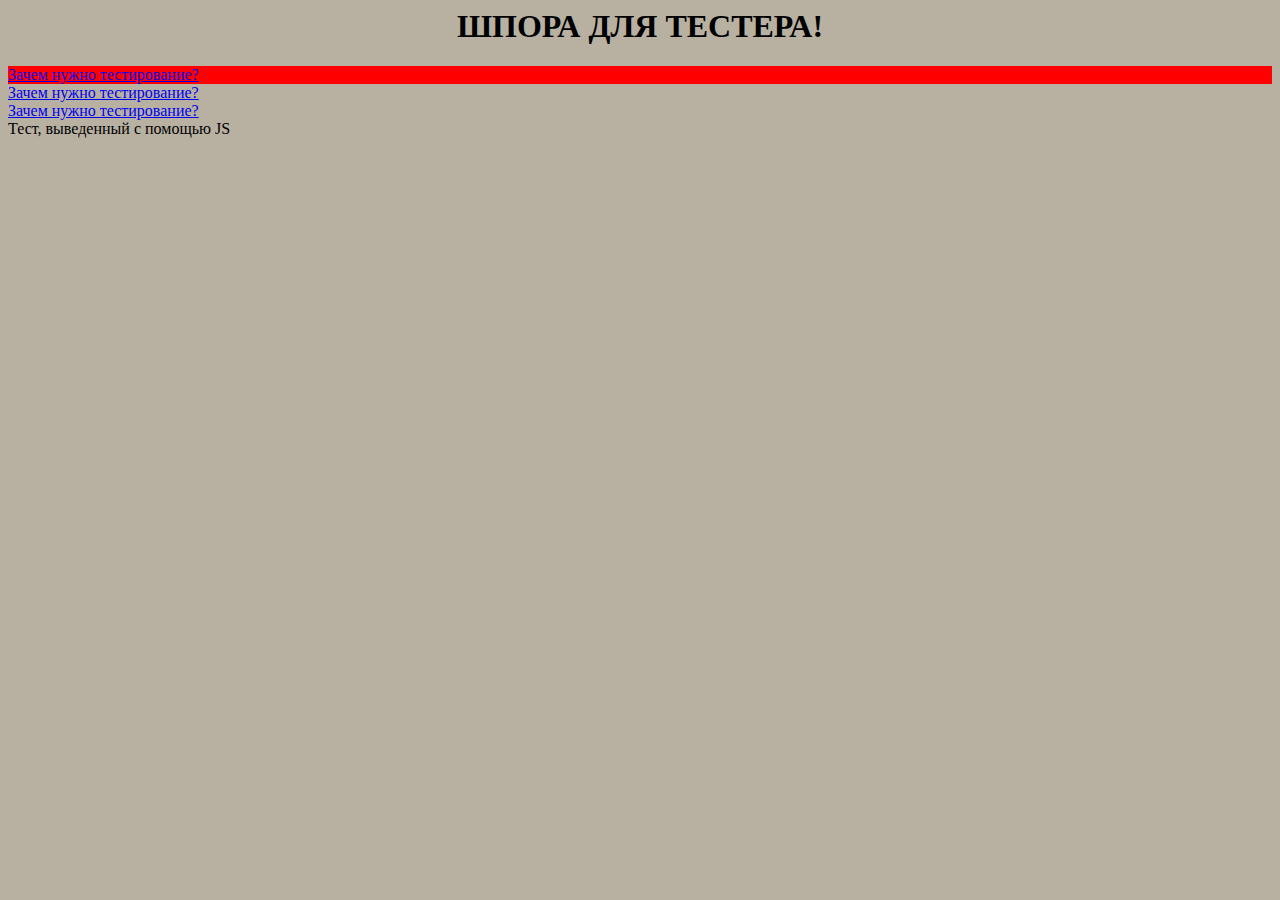
==== index.html @ 6f4bd028 "Update index.html" ====
<!DOCKTYPE html>
<html>
<head>
<title>For QA</title>
<link rel="stylesheet" type="text/css" href="style.css">
</head>
<body>
<h1 align="center">ШПОРА ДЛЯ ТЕСТЕРА!</h1>
<div class="first"><a href="1.html" target="_blank">Зачем нужно тестирование?</a></div>
<div class="two"><a href="2.html" target="_blank">Зачем нужно тестирование?</a></div>
<div class="three"><a href="3.html" target="_blank">Зачем нужно тестирование?</a></div>
<div class="four"></div>
<div class="five"></div>
<div class="six"></div>
<div class="seven"></div>
</body>
<script type="text/javascript" src="script.js"></script>
</html>
---- style.css ----
h3.underline {
	text-decoration: underline;
}		
	body {
		background:#b8b1a2;
	}
	.first {
		background:red;
		color:white;
	}
	.underline {
	background:green;
	color:white;
}
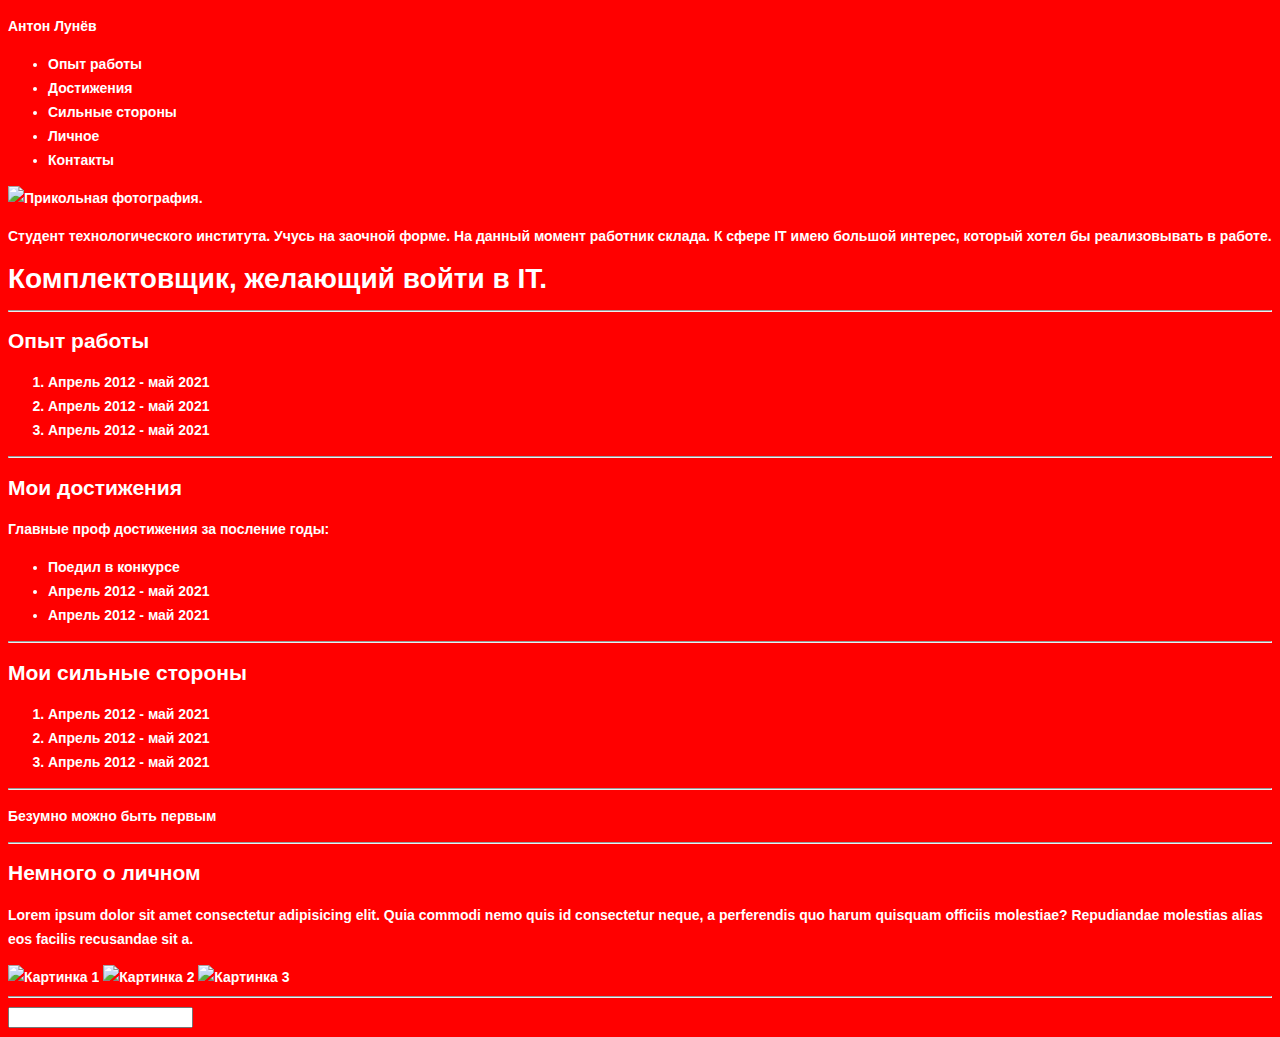
==== commit 69644556: "Add files via upload" ====
--- a/index.html
+++ b/index.html
@@ -1,18 +1,107 @@
-<!DOCKTYPE html>
-<html>
+<!DOCTYPE html>
+<html lang="en">
 <head>
-<title>For QA</title>
-<link rel="stylesheet" type="text/css" href="style.css">
+    <meta charset="UTF-8">
+    <meta http-equiv="X-UA-Compatible" content="IE=edge">
+    <meta name="viewport" content="width=>, initial-scale=1.0">
+    <title>Document</title>
+    <link rel="stylesheet" href="style.css">
 </head>
 <body>
-<h1 align="center">ШПОРА ДЛЯ ТЕСТЕРА!</h1>
-<div class="first"><a href="1.html" target="_blank">Зачем нужно тестирование?</a></div>
-<div class="two"><a href="2.html" target="_blank">Зачем нужно тестирование?</a></div>
-<div class="three"><a href="3.html" target="_blank">Зачем нужно тестирование?</a></div>
-<div class="four"></div>
-<div class="five"></div>
-<div class="six"></div>
-<div class="seven"></div>
+    <div>
+        <div class="purple">
+            <div class="block1">
+                <p><span class="bold-text name-text">Антон Лунёв</span></p>
+                <ul class="name-text nav">
+                    <li>
+                        Опыт работы
+                    </li>
+                    <li>
+                        Достижения
+                    </li>
+                    <li>
+                        Сильные стороны
+                    </li>
+                    <li>
+                        Личное
+                    </li>
+                    <li>
+                        Контакты
+                    </li>
+                </ul>
+                <img class="pic" src = "заглавная.jpg"  alt="Прикольная фотография.">
+
+                <p class="white-text">Студент технологического института. Учусь на заочной форме. На данный момент работник склада. К сфере IT имею большой интерес, который хотел бы реализовывать в работе.</p>
+                <h1 class="white-text">Комплектовщик, желающий войти в IT.</h1>
+            </div>
+        </div>
+
+    
+    <hr>
+    <div class="block1">
+        <h2>Опыт работы</h2>
+
+        <ol class="exp">
+            <li>
+                Апрель 2012 - май 2021
+            </li>
+            <li>
+                Апрель 2012 - май 2021
+            </li>
+            <li>
+                Апрель 2012 - май 2021
+            </li>
+        </ol>
+        </div>
+        <hr>
+        <div class="block1">
+            <h2>Мои достижения</h2>
+            <p>Главные проф достижения за посление годы:</p>
+                
+
+            <ul class="achiev">
+                <li>
+                    Поедил  в конкурсе 
+                </li>
+                <li>
+                    Апрель 2012 - май 2021
+                </li>
+                <li> 
+                    Апрель 2012 - май 2021
+                </li>
+            </ul>
+        </div>    
+    <hr>
+    <h2>Мои сильные стороны</h2>
+
+    <ol class="strp">
+        <li>
+            Апрель 2012 - май 2021
+        </li>
+        <li>
+            Апрель 2012 - май 2021
+        </li>
+        <li>
+            Апрель 2012 - май 2021
+        </li>
+    </ol>
+    <hr>
+    <p>Безумно можно быть первым</p>
+    <hr>
+    <h2>Немного о личном</h2>
+
+    <p>Lorem ipsum dolor sit amet consectetur adipisicing elit. Quia commodi nemo quis id consectetur neque, a perferendis quo harum quisquam officiis molestiae? Repudiandae molestias alias eos facilis recusandae sit a.</p>
+    <img src = "увлечение 1.jpg" alt="Картинка 1">
+    <img src = "увлечение 2.jpg" alt="Картинка 2">
+    <img src = "увлечение 3.jpg" alt="Картинка 3">
+
+    <hr>
+    <form action="">
+        <input type="text">
+    </form>
+   
+
+    </div>
+
 </body>
-<script type="text/javascript" src="script.js"></script>
-</html>
+</html>--- a/style.css
+++ b/style.css
@@ -1,14 +1,77 @@
-h3.underline {
-	text-decoration: underline;
-}		
-	body {
-		background:#b8b1a2;
-	}
-	.first {
-		background:red;
-		color:white;
-	}
-	.underline {
-	background:green;
+body {
+	background:red;
 	color:white;
+	font: 600 14px/24px "Open Sans", "HelveticaNeue-Light", "Helvetica Neue Light", "Helvetica Neue", Helvetica, Arial, "Lucida Grande", Sans-Serif;
 }
+A {
+    color: black;
+   }
+.first {
+	width:10%;
+	background:red;
+	padding: 10%;
+    padding-right: 5%; 
+    border: solid 20px black; 
+    float: left;
+}
+.two {
+	width:10%;
+	background:red;
+	padding: 10%;
+    padding-right: 5%; 
+    border: solid 20px black; 
+    float: right;
+}
+.three {
+	width:10%;
+	background:red;
+	padding: 10%;
+    padding-right: 5%; 
+    border: solid 20px black; 
+    display: table;
+	margin: auto;
+}
+.four {
+	width:10%;
+	background:red;
+	padding: 10%;
+    padding-right: 5%; 
+    border: solid 20px black; 
+    display: table;
+	margin: auto;
+	float:center;
+	
+}
+.five {
+	width:10%;
+	background:red;
+	padding: 10%;
+    padding-right: 5%; 
+    border: solid 20px black; 
+    display: table;
+	margin: auto;
+	float:right;
+	
+}
+.six {
+	width:10%;
+	background:red;
+	padding: 10%;
+    padding-right: 5%; 
+    border: solid 20px black; 
+    display: table;
+	margin: auto;
+	float:left;
+	
+}
+.seven {
+	width:10%;
+	background:red;
+	padding: 10%;
+    padding-right: 5%; 
+    border: solid 20px black; 
+    display: table;
+	margin: auto;
+	float:top;
+	
+}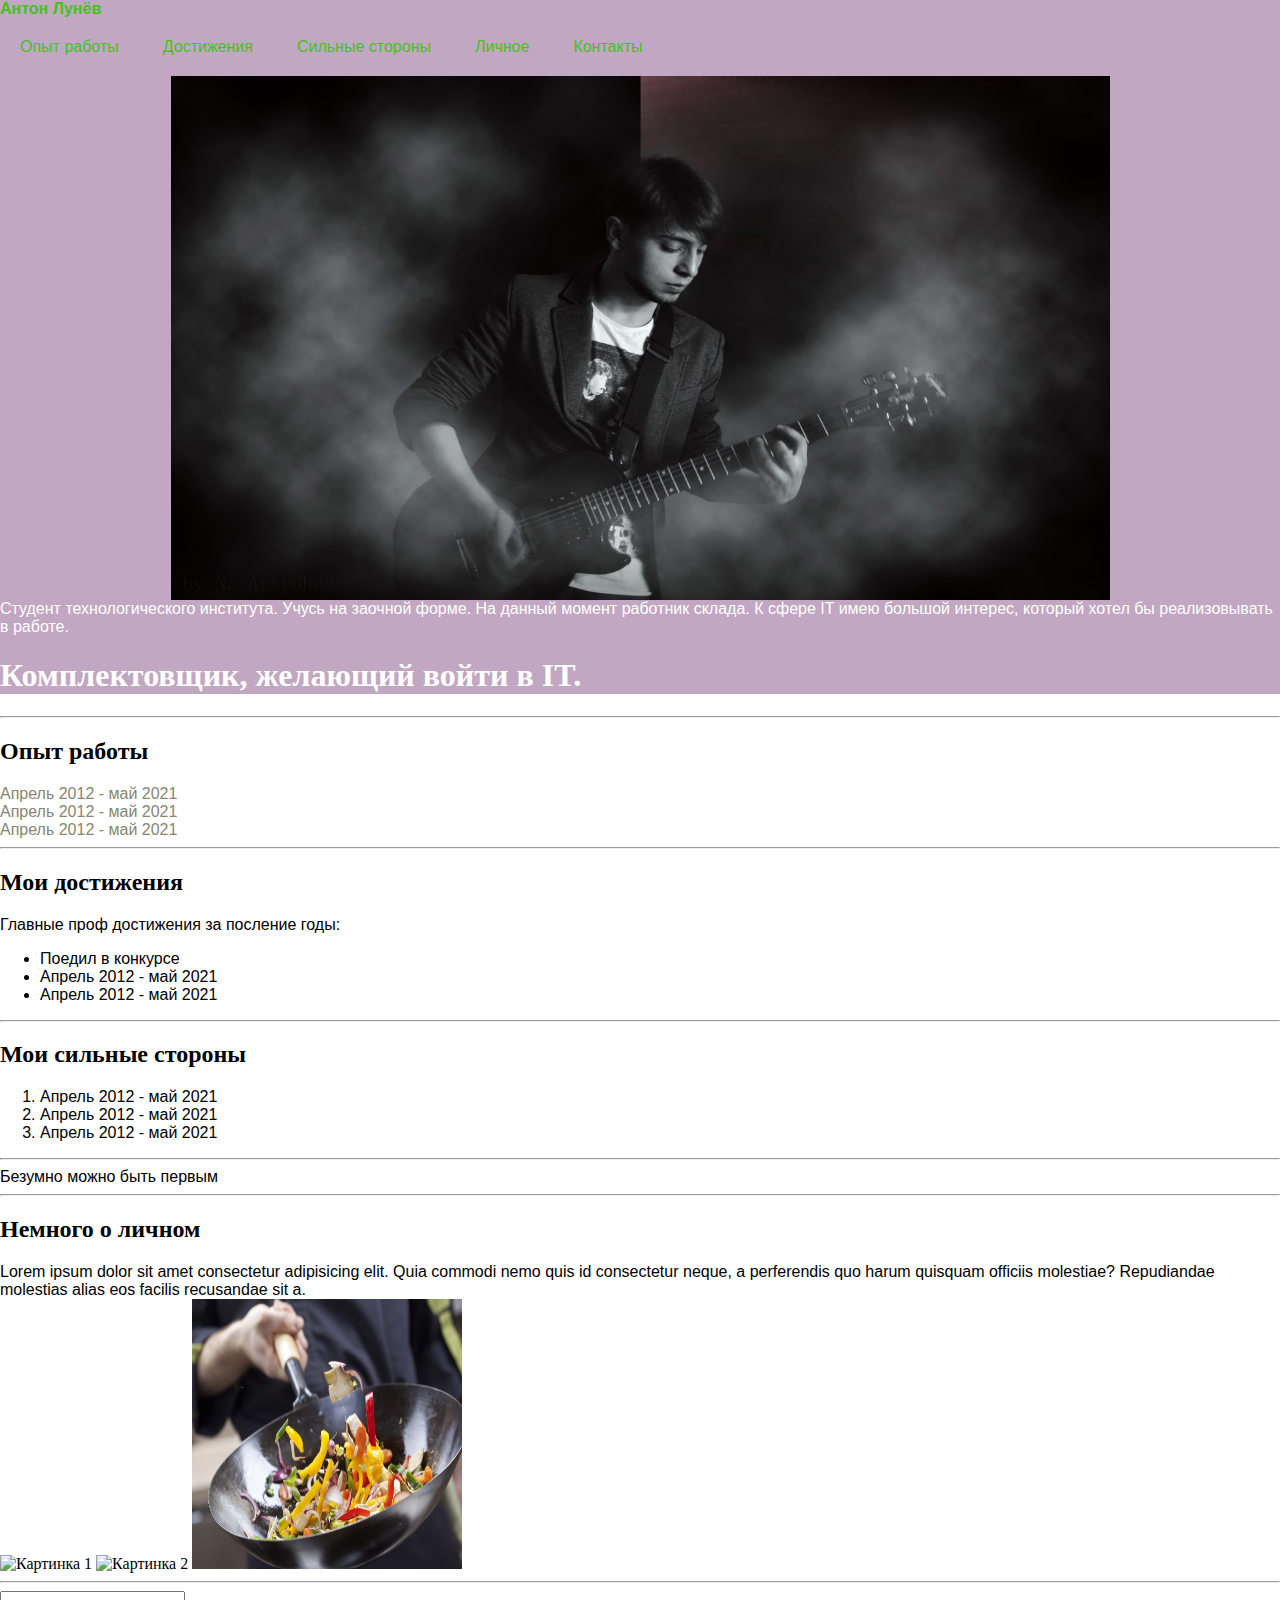
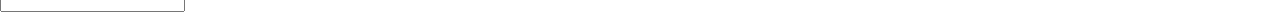
==== commit f7680476: "Add jacascript link" ====
--- a/index.html
+++ b/index.html
@@ -4,8 +4,9 @@
     <meta charset="UTF-8">
     <meta http-equiv="X-UA-Compatible" content="IE=edge">
     <meta name="viewport" content="width=>, initial-scale=1.0">
-    <title>Document</title>
+    <title>First-site</title>
     <link rel="stylesheet" href="style.css">
+    <script src="js/javascript.js"></script>
 </head>
 <body>
     <div>
@@ -29,7 +30,7 @@
                         Контакты
                     </li>
                 </ul>
-                <img class="pic" src = "заглавная.jpg"  alt="Прикольная фотография.">
+                <img class="pic" src = "заглавная.jpg" width="939 px" height="524 px"  alt="Прикольная фотография.">
 
                 <p class="white-text">Студент технологического института. Учусь на заочной форме. На данный момент работник склада. К сфере IT имею большой интерес, который хотел бы реализовывать в работе.</p>
                 <h1 class="white-text">Комплектовщик, желающий войти в IT.</h1>
@@ -91,9 +92,9 @@
     <h2>Немного о личном</h2>
 
     <p>Lorem ipsum dolor sit amet consectetur adipisicing elit. Quia commodi nemo quis id consectetur neque, a perferendis quo harum quisquam officiis molestiae? Repudiandae molestias alias eos facilis recusandae sit a.</p>
-    <img src = "увлечение 1.jpg" alt="Картинка 1">
-    <img src = "увлечение 2.jpg" alt="Картинка 2">
-    <img src = "увлечение 3.jpg" alt="Картинка 3">
+    <img src = "увлечение 1.jpg" width="270 px" height="270 px" alt="Картинка 1">
+    <img src = "увлечение 2.jpg" width="270 px" height="270 px" alt="Картинка 2">
+    <img src = "увлечение 3.jpg" width="270 px" height="270 px" alt="Картинка 3">
 
     <hr>
     <form action="">
@@ -104,4 +105,4 @@
     </div>
 
 </body>
-</html>+</html>
--- a/style.css
+++ b/style.css
@@ -1,77 +1,62 @@
-body {
-	background:red;
-	color:white;
-	font: 600 14px/24px "Open Sans", "HelveticaNeue-Light", "Helvetica Neue Light", "Helvetica Neue", Helvetica, Arial, "Lucida Grande", Sans-Serif;
+html, body, p {
+    padding: 0;
+    margin: 0;
 }
-A {
-    color: black;
-   }
-.first {
-	width:10%;
-	background:red;
-	padding: 10%;
-    padding-right: 5%; 
-    border: solid 20px black; 
-    float: left;
+
+p, li {
+    font-family: 'Segoe UI', Tahoma, Geneva, Verdana, sans-serif;
 }
-.two {
-	width:10%;
-	background:red;
-	padding: 10%;
-    padding-right: 5%; 
-    border: solid 20px black; 
-    float: right;
+
+.bold-text {
+    font-weight: bold ;
 }
-.three {
-	width:10%;
-	background:red;
-	padding: 10%;
-    padding-right: 5%; 
-    border: solid 20px black; 
-    display: table;
-	margin: auto;
+
+.name-text {
+    color: rgb(66, 194, 27);
 }
-.four {
-	width:10%;
-	background:red;
-	padding: 10%;
-    padding-right: 5%; 
-    border: solid 20px black; 
-    display: table;
-	margin: auto;
-	float:center;
-	
+
+.purple {
+    background: rgb(194, 167, 194);
 }
-.five {
-	width:10%;
-	background:red;
-	padding: 10%;
-    padding-right: 5%; 
-    border: solid 20px black; 
-    display: table;
-	margin: auto;
-	float:right;
-	
+
+.white-text {
+    color: white;
 }
-.six {
-	width:10%;
-	background:red;
-	padding: 10%;
-    padding-right: 5%; 
-    border: solid 20px black; 
-    display: table;
-	margin: auto;
-	float:left;
-	
+
+.block1 {
+    width: 980;
+    margin: auto;
 }
-.seven {
-	width:10%;
-	background:red;
-	padding: 10%;
-    padding-right: 5%; 
-    border: solid 20px black; 
-    display: table;
-	margin: auto;
-	float:top;
-	
+
+.nav {
+    list-style: none;
+    padding: 0;
+    margin: 0;
+}
+
+.nav li {
+    display: inline-block;
+    margin: 10px;
+    padding: 10px;
+    cursor: pointer;
+}
+
+.exp {
+    list-style: none;
+    color: rgb(134, 134, 114);
+    padding: 0;
+    margin: 0;
+}
+
+.pic {
+    display: block;
+    margin-left: auto;
+    margin-right: auto
+}
+.achiev {
+    list-style-image:
+}
+
+.strp {
+    list-style-image:
 }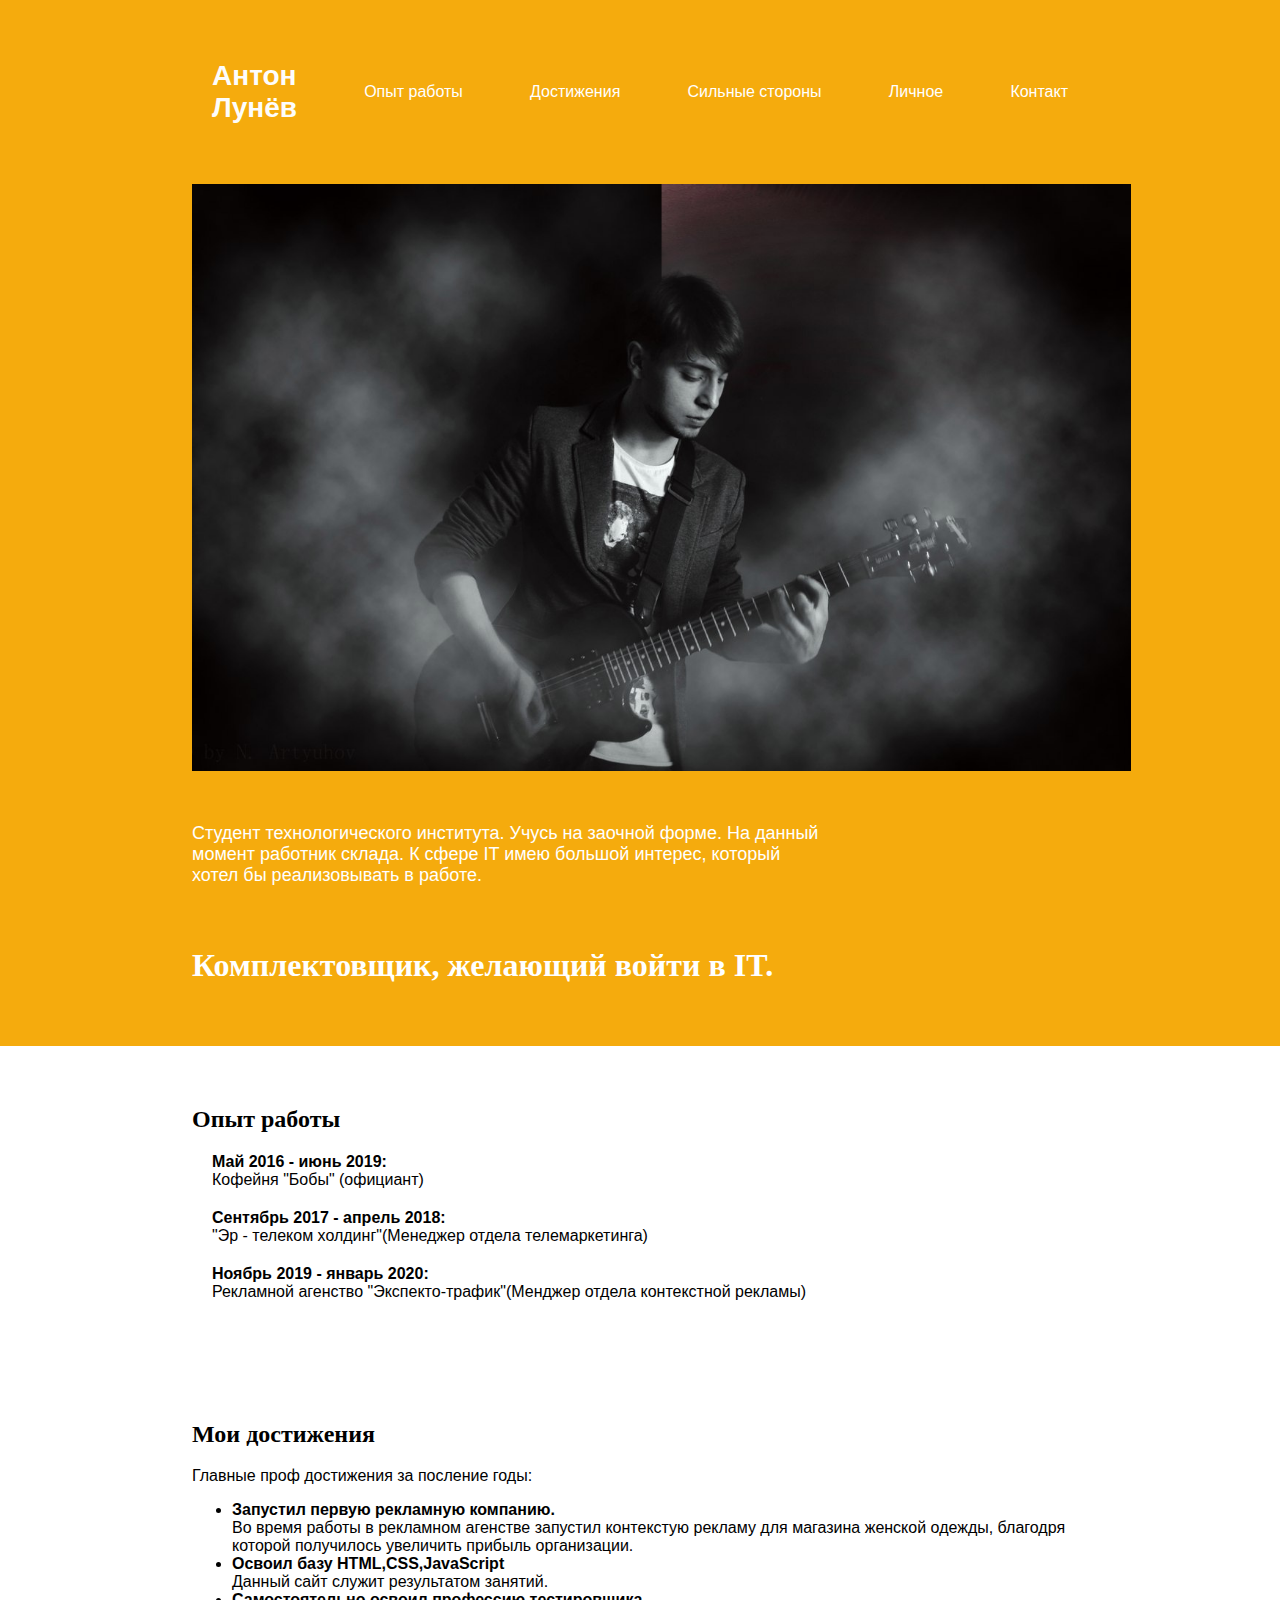
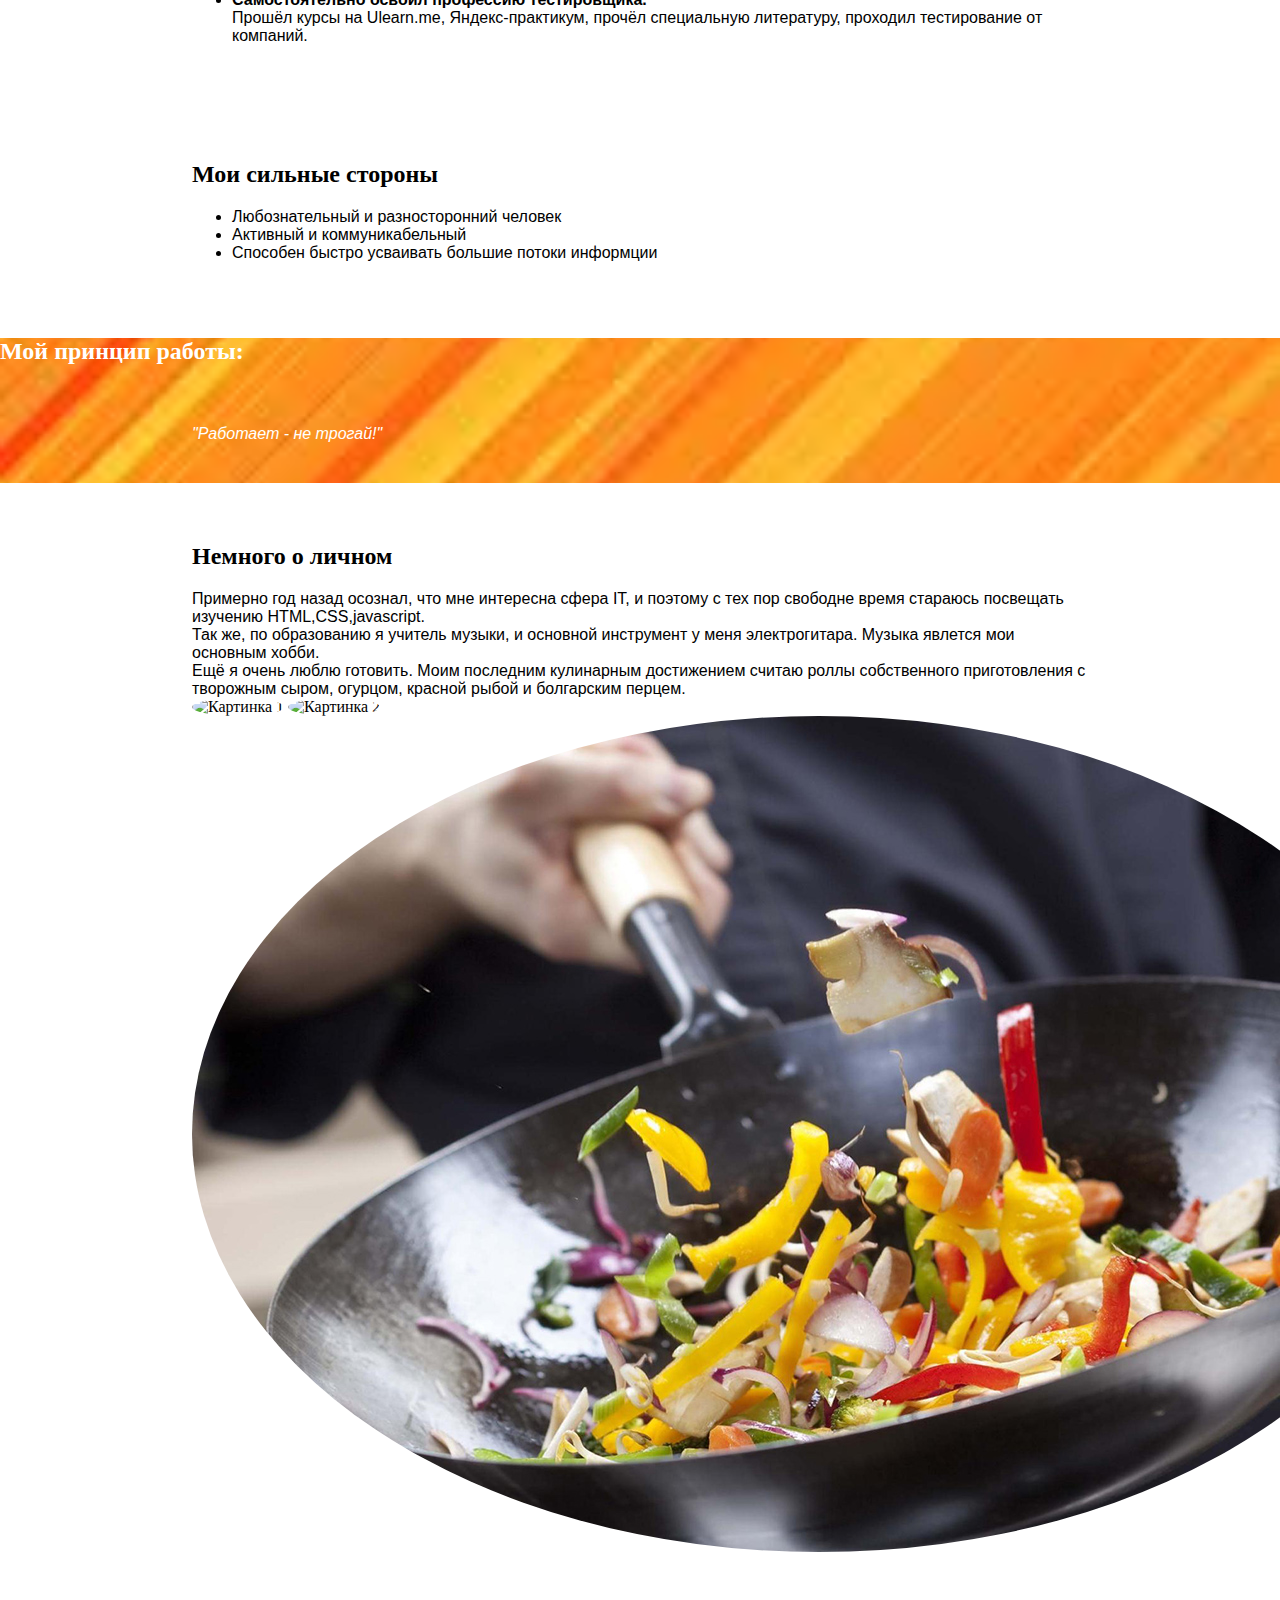
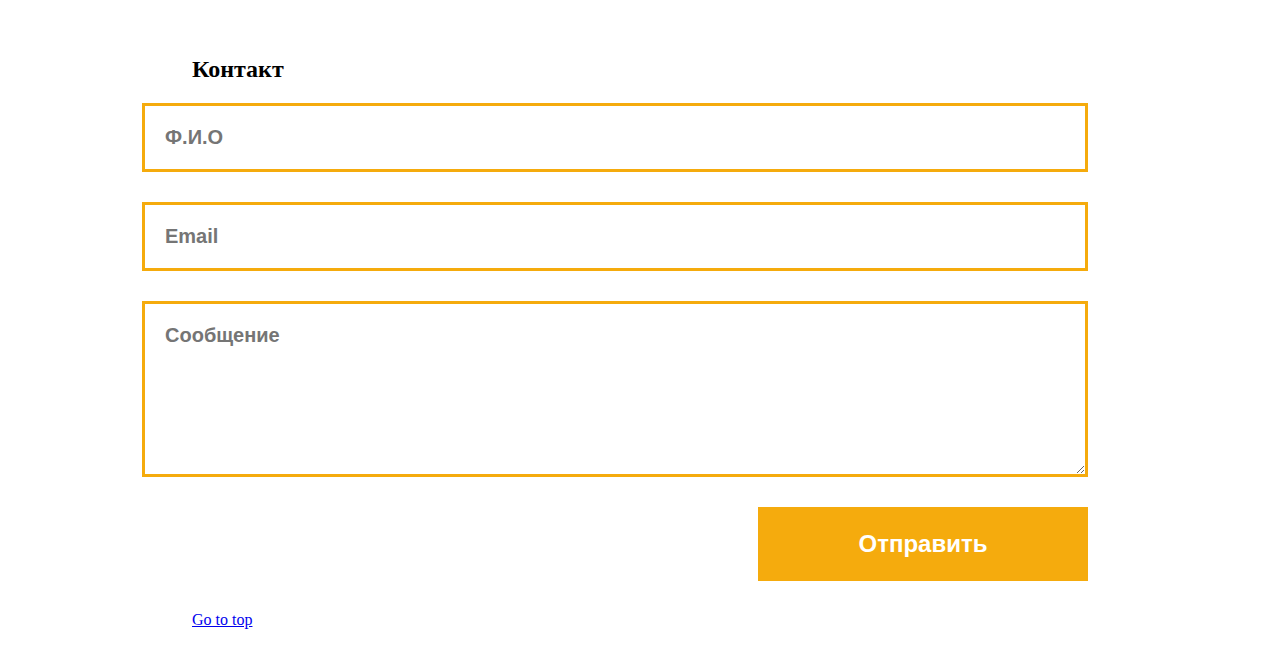
==== commit 030c61cd: "add form" ====
--- a/index.html
+++ b/index.html
@@ -12,95 +12,120 @@
     <div>
         <div class="purple">
             <div class="block1">
-                <p><span class="bold-text name-text">Антон Лунёв</span></p>
-                <ul class="name-text nav">
+                
+                <ul class="name-text nav" id="navigation">
                     <li>
-                        Опыт работы
+                        <span class="bold-text name-text size">Антон <br>Лунёв</span>
                     </li>
                     <li>
-                        Достижения
+                        <a href ="#experience">Опыт работы</a>
                     </li>
                     <li>
-                        Сильные стороны
+                        <a href ="#achievemnts">Достижения</a>
                     </li>
                     <li>
-                        Личное
+                        <a href ="#strong">Сильные стороны</a>
                     </li>
                     <li>
-                        Контакты
+                        <a href ="#private">Личное</a>
+                    </li>
+                    <li>
+                        <a href ="#contact">Контакт</a>
                     </li>
                 </ul>
-                <img class="pic" src = "заглавная.jpg" width="939 px" height="524 px"  alt="Прикольная фотография.">
+                <img class="pic" src = "заглавная.jpg" width="939 px" margin="auto"  alt="Прикольная фотография.">
 
-                <p class="white-text">Студент технологического института. Учусь на заочной форме. На данный момент работник склада. К сфере IT имею большой интерес, который хотел бы реализовывать в работе.</p>
+                <p class="white-text  block1 parag">Студент технологического института. Учусь на заочной форме. На данный момент работник склада. К сфере IT имею большой интерес, который хотел бы реализовывать в работе.</p>
                 <h1 class="white-text">Комплектовщик, желающий войти в IT.</h1>
             </div>
         </div>
 
     
-    <hr>
-    <div class="block1">
+    
+    <div class="block1" id="experience">
         <h2>Опыт работы</h2>
 
         <ol class="exp">
             <li>
-                Апрель 2012 - май 2021
+                <b>Май 2016 - июнь 2019:</b> <br> 
+                Кофейня "Бобы" (официант)
             </li>
             <li>
-                Апрель 2012 - май 2021
+                <b>Cентябрь 2017 - апрель 2018:</b> <br>
+                "Эр - телеком холдинг"(Менеджер отдела телемаркетинга)
             </li>
             <li>
-                Апрель 2012 - май 2021
+                <b>Ноябрь 2019 - январь 2020:</b> <br>
+                Рекламной агенство "Экспекто-трафик"(Менджер отдела контекстной рекламы)
             </li>
         </ol>
         </div>
-        <hr>
-        <div class="block1">
+        
+        <div class="block1" id="achievemnts">
             <h2>Мои достижения</h2>
             <p>Главные проф достижения за посление годы:</p>
                 
 
-            <ul class="achiev">
+            <ul class="strp">
                 <li>
-                    Поедил  в конкурсе 
+                    <b>Запустил первую рекламную компанию.</b>
+                    <br>Во время работы в рекламном агенстве запустил контекстую рекламу для магазина женской одежды, благодря которой получилось увеличить прибыль организации.
                 </li>
                 <li>
-                    Апрель 2012 - май 2021
+                    <b>Освоил базу HTML,CSS,JavaScript</b>
+                    <br>Данный сайт служит результатом занятий.
                 </li>
                 <li> 
-                    Апрель 2012 - май 2021
+                    <b>Самостоятельно освоил профессию тестировщика.</b>
+                    <br>Прошёл курсы на Ulearn.me, Яндекс-практикум, прочёл специальную литературу, проходил тестирование от компаний. 
                 </li>
             </ul>
         </div>    
-    <hr>
-    <h2>Мои сильные стороны</h2>
+    
+        <div class="block1 " id="strong">
+            <h2 >Мои сильные стороны</h2>
 
-    <ol class="strp">
-        <li>
-            Апрель 2012 - май 2021
-        </li>
-        <li>
-            Апрель 2012 - май 2021
-        </li>
-        <li>
-            Апрель 2012 - май 2021
-        </li>
-    </ol>
-    <hr>
-    <p>Безумно можно быть первым</p>
-    <hr>
+            <ul class="strp">
+                <li>
+                    Любознательный и разносторонний человек
+                </li>
+                <li>
+                    Активный и коммуникабельный 
+                </li>
+                <li>
+                    Способен быстро усваивать большие потоки информции 
+                </li>
+            </ul>
+        </div>    
+    <div class="hand-img white-text">
+        
+            <h2>Мой принцип работы:</h2>
+            <p class="block1" id="diviz" ><i>"Работает - не трогай!"</i></p>
+        
+    </div>
+    <div class="block1 pic" id="private">
     <h2>Немного о личном</h2>
 
-    <p>Lorem ipsum dolor sit amet consectetur adipisicing elit. Quia commodi nemo quis id consectetur neque, a perferendis quo harum quisquam officiis molestiae? Repudiandae molestias alias eos facilis recusandae sit a.</p>
-    <img src = "увлечение 1.jpg" width="270 px" height="270 px" alt="Картинка 1">
-    <img src = "увлечение 2.jpg" width="270 px" height="270 px" alt="Картинка 2">
-    <img src = "увлечение 3.jpg" width="270 px" height="270 px" alt="Картинка 3">
+    <p>Примерно год назад осознал, что мне интересна сфера IT, и поэтому с тех пор свободне время стараюсь посвещать изучению HTML,CSS,javascript.
+        <br>Так же, по образованию я учитель музыки, и основной инструмент у меня электрогитара. Музыка явлется мои основным хобби. 
+        <br>Ещё я очень люблю готовить. Моим последним кулинарным достижением считаю роллы собственного приготовления с творожным сыром, огурцом, красной рыбой и болгарским перцем.</p>
+        
+            <img class="radius" src = "увлечение 1.jpg"  alt="Картинка 1">
+            <img class="radius" src = "увлечение 2.jpg"  alt="Картинка 2">
+            <img class="radius" src = "увлечение 3.jpg"  alt="Картинка 3">
+            
+    </div>
+        <div class="block1 " id="contact">   
+            <h2>Контакт</h2>    
+                <form action="/" method="POST" id="contact-form">
+                    <input type="text" name="FIO" placeholder="Ф.И.О">
+                    <input type="email" name="email" placeholder="Email">
+                    <textarea name="message" placeholder="Сообщение"></textarea>
+                    <input type="submit" name="Submit" id="Submit" value="Отправить">
+                </form>
 
-    <hr>
-    <form action="">
-        <input type="text">
-    </form>
-   
+                <a href="#navigation">Go to top</a>
+        </div>
 
     </div>
 
--- a/style.css
+++ b/style.css
@@ -12,11 +12,11 @@
 }
 
 .name-text {
-    color: rgb(66, 194, 27);
+    color: rgb(253, 253, 252);
 }
 
 .purple {
-    background: rgb(194, 167, 194);
+    background: rgb(245, 171, 13);
 }
 
 .white-text {
@@ -24,14 +24,21 @@
 }
 
 .block1 {
-    width: 980;
+    width: 70%; 
     margin: auto;
+    padding-top: 40px;
+    padding-bottom: 40px;
+    
 }
 
 .nav {
     list-style: none;
     padding: 0;
     margin: 0;
+    display: flex;
+    justify-content: space-between;
+    margin-bottom: 40px;
+    align-items: center;
 }
 
 .nav li {
@@ -41,11 +48,20 @@
     cursor: pointer;
 }
 
+.nav li a {
+    text-decoration: none;
+    color: white;
+    
+}
+
 .exp {
     list-style: none;
-    color: rgb(134, 134, 114);
+    
     padding: 0;
     margin: 0;
+}
+.exp li {
+    margin: 20px;
 }
 
 .pic {
@@ -58,5 +74,59 @@
 }
 
 .strp {
-    list-style-image:
+    list-style-image:url("./1.png")
+}
+
+.princ {
+    background: rgb(69, 128, 253);
+    text-align: left;
+}
+
+.size {
+    font-size: 28px;
+}
+
+.parag {
+    margin: 12px 0;
+    font-size: 18px;
+}
+
+.hand-img {
+    background-image: url("./филос.jpg");
+    background-position: center;
+    background-size: cover;
+}
+
+.radius {
+    border-radius: 58%;   
+}
+
+#contact-form {
+    display: flex;
+    align-items: flex-end;
+    flex-direction: column;  
+}
+
+#contact-form input, #contact-form textarea {
+    padding: 20px;
+    margin-bottom: 30px;
+    font-size: 20px;
+    outline: none;
+    width: 900px;
+    border: none;
+    border: 3px solid  rgb(245, 171, 13);
+    font-weight: bold;
+}
+
+textarea {
+    font-family: 'Segoe UI', Tahoma, Geneva, Verdana, sans-serif;
+    height: 130px;   
+}
+
+input#Submit {
+    width: 330px;
+    cursor: pointer;
+    background:  rgb(245, 171, 13);
+    color: white;
+    font-size: 24px;
 }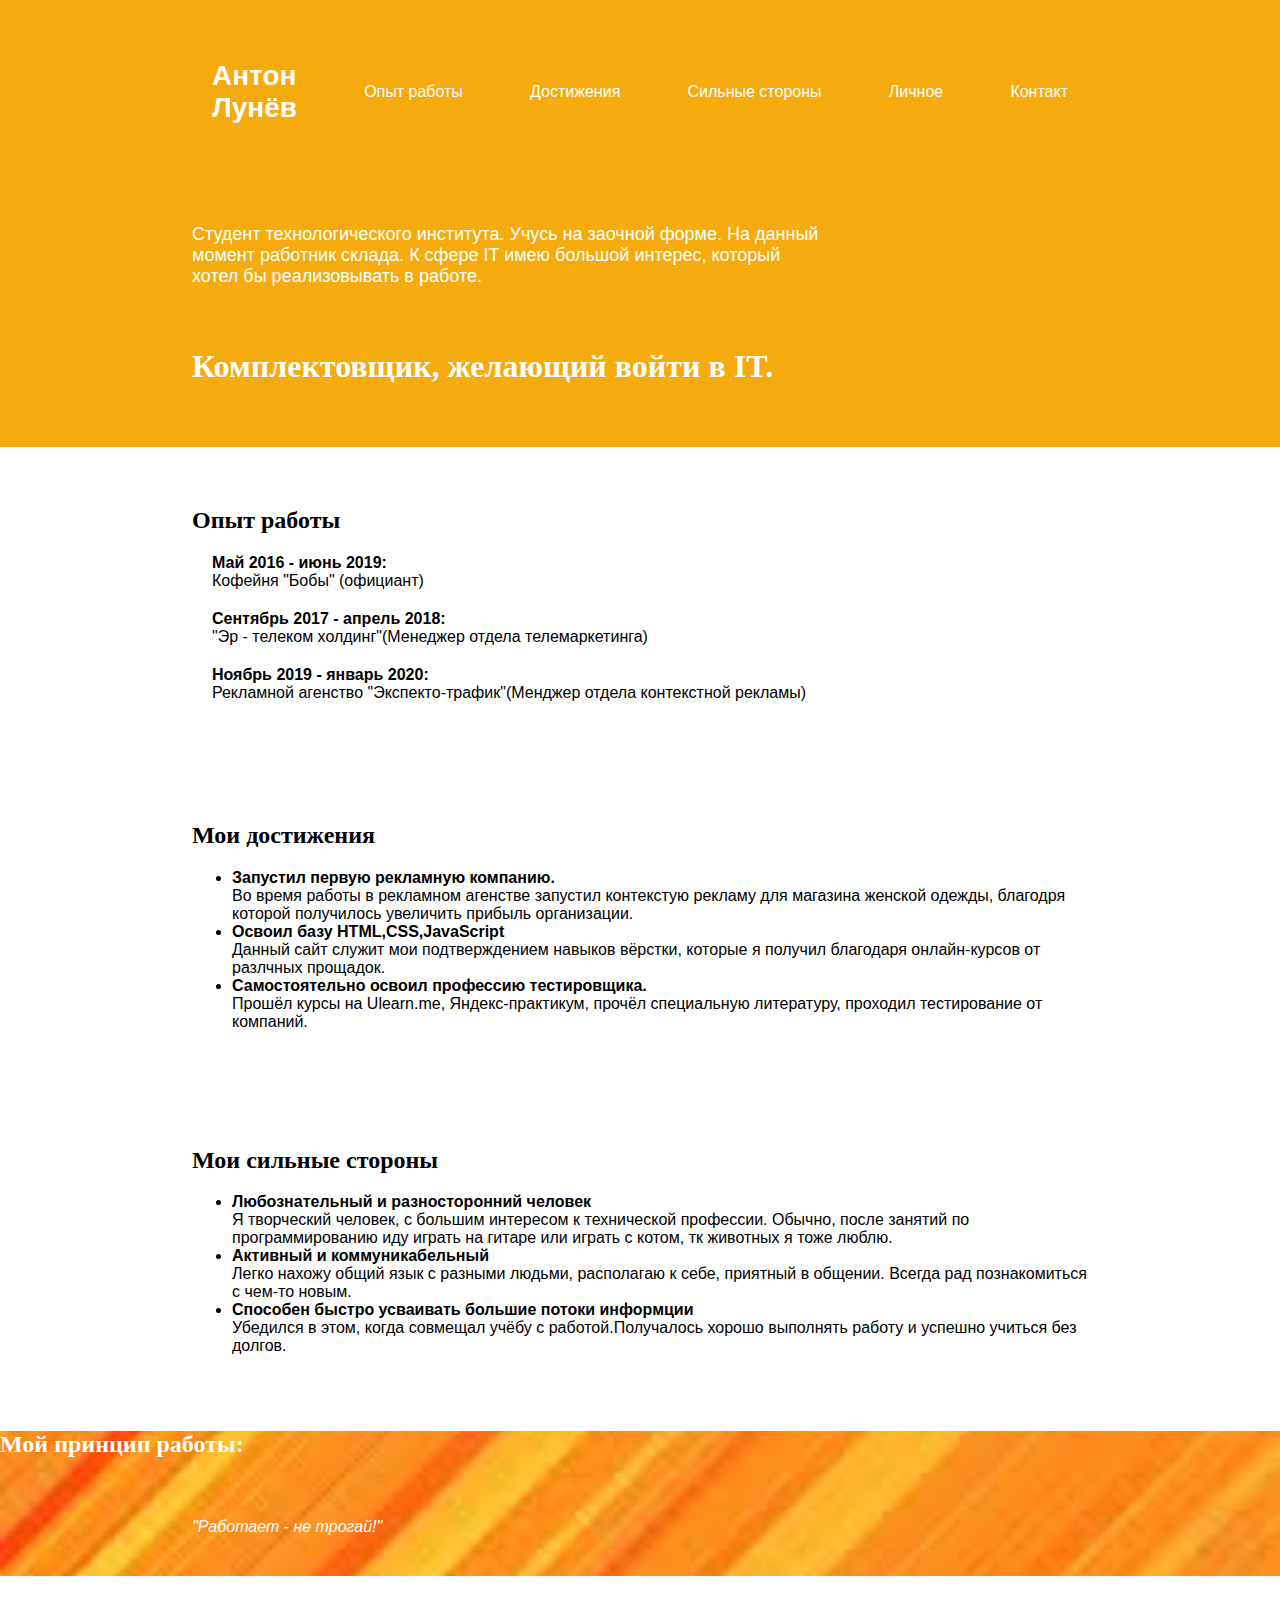
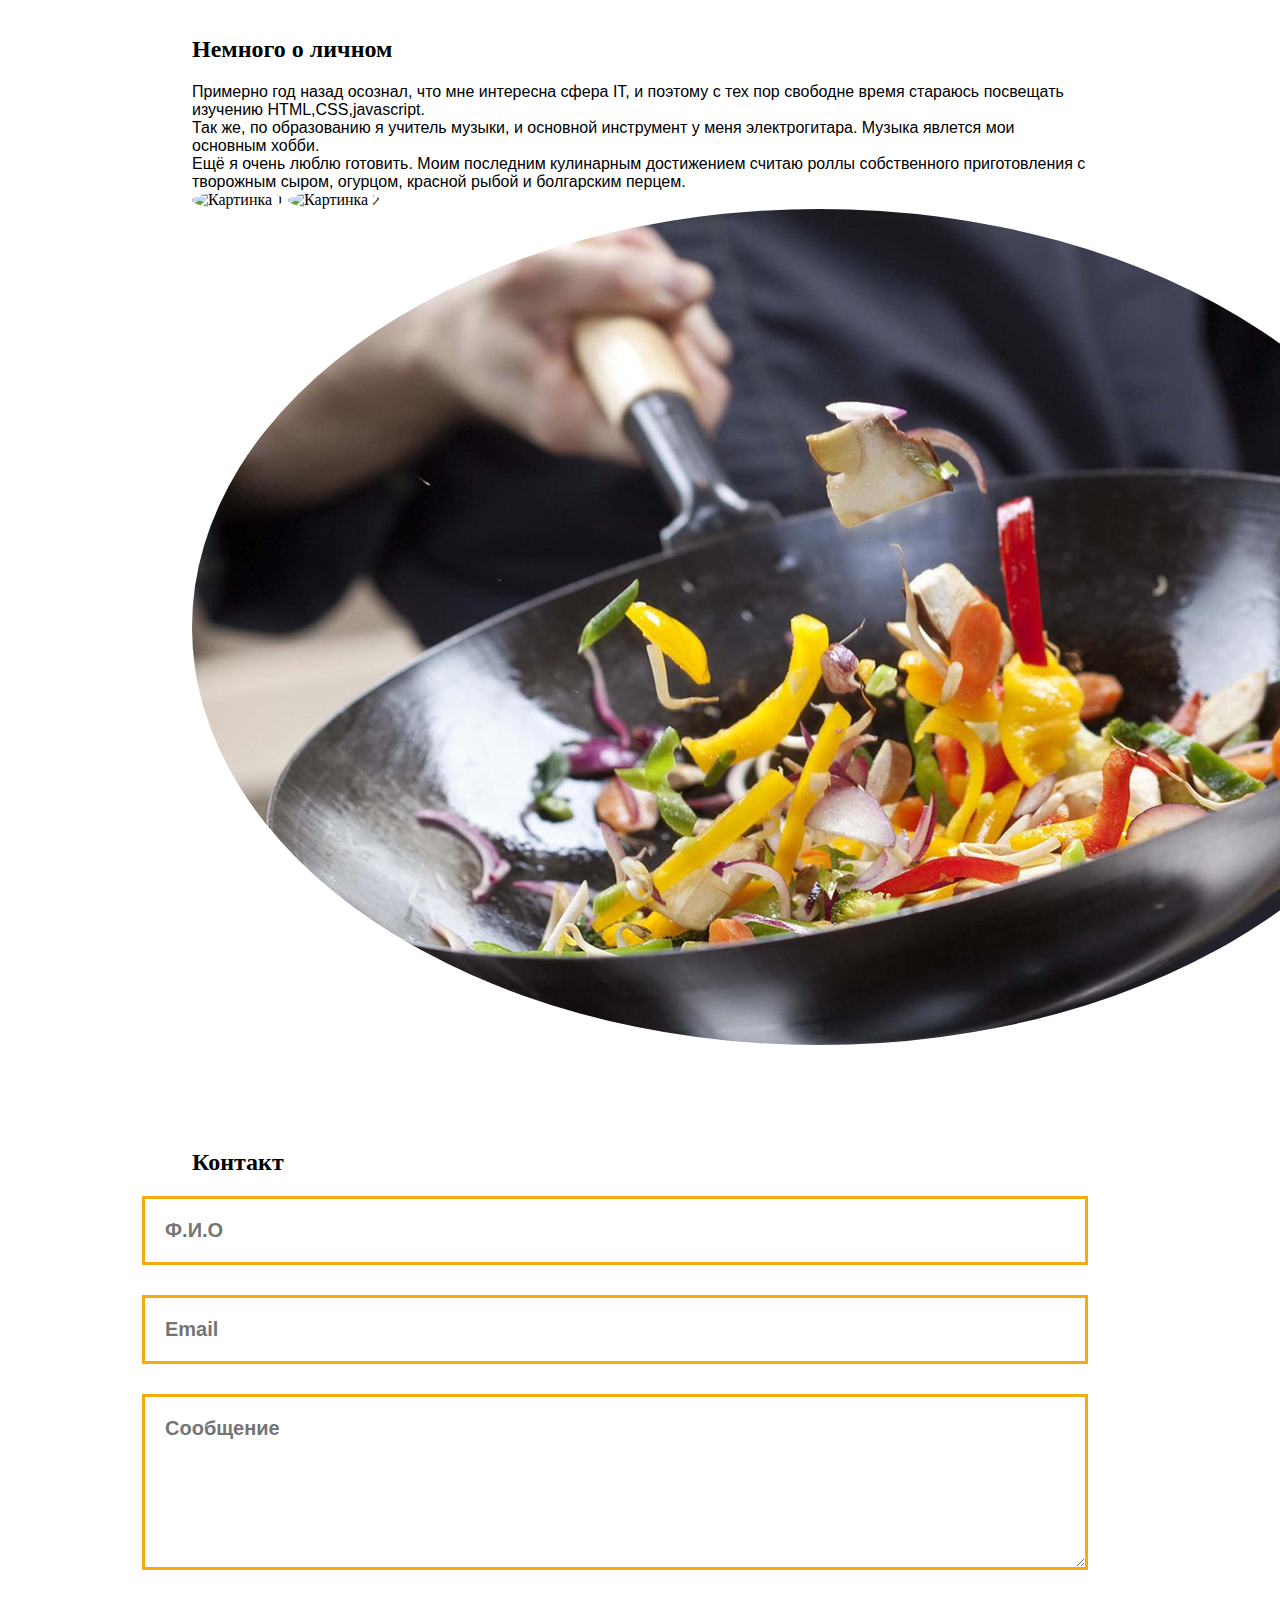
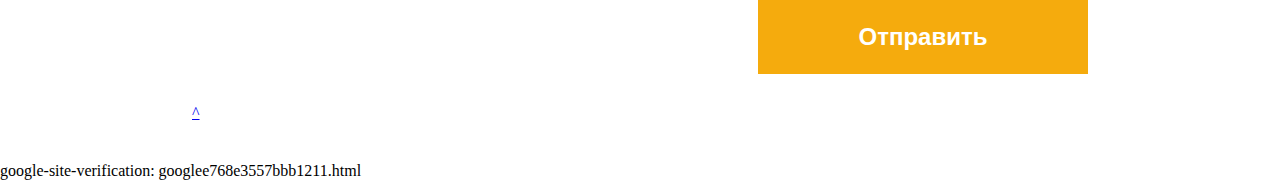
==== commit 57e24aa7: "meta google" ====
--- a/index.html
+++ b/index.html
@@ -7,6 +7,7 @@
     <title>First-site</title>
     <link rel="stylesheet" href="style.css">
     <script src="js/javascript.js"></script>
+    <meta name="google-site-verification" content="OfiOQ6_JwQPDQnSleHDFaV7lTP_KojgXoTpH89TAR0A" />
 </head>
 <body>
     <div>
@@ -33,9 +34,9 @@
                         <a href ="#contact">Контакт</a>
                     </li>
                 </ul>
-                <img class="pic" src = "заглавная.jpg" width="939 px" margin="auto"  alt="Прикольная фотография.">
-
-                <p class="white-text  block1 parag">Студент технологического института. Учусь на заочной форме. На данный момент работник склада. К сфере IT имею большой интерес, который хотел бы реализовывать в работе.</p>
+                <!--<img class="pic" src = "заглавная.jpg" width="939 px" margin="auto"  alt="Прикольная фотография.">-->
+                <div class="logo"></div>
+                <p class="white-text  block1 parag text-overlap">Студент технологического института. Учусь на заочной форме. На данный момент работник склада. К сфере IT имею большой интерес, который хотел бы реализовывать в работе.</p>
                 <h1 class="white-text">Комплектовщик, желающий войти в IT.</h1>
             </div>
         </div>
@@ -63,7 +64,7 @@
         
         <div class="block1" id="achievemnts">
             <h2>Мои достижения</h2>
-            <p>Главные проф достижения за посление годы:</p>
+      
                 
 
             <ul class="strp">
@@ -73,7 +74,7 @@
                 </li>
                 <li>
                     <b>Освоил базу HTML,CSS,JavaScript</b>
-                    <br>Данный сайт служит результатом занятий.
+                    <br>Данный сайт служит мои подтверждением навыков вёрстки, которые я получил благодаря онлайн-курсов от разлчных прощадок.
                 </li>
                 <li> 
                     <b>Самостоятельно освоил профессию тестировщика.</b>
@@ -83,17 +84,20 @@
         </div>    
     
         <div class="block1 " id="strong">
-            <h2 >Мои сильные стороны</h2>
+            <h2>Мои сильные стороны</h2>
 
             <ul class="strp">
                 <li>
-                    Любознательный и разносторонний человек
+                    <b>Любознательный и разносторонний человек</b> 
+                    <br>Я творческий человек, с большим интересом к технической профессии. Обычно, после занятий по программированию иду играть на гитаре или играть с котом, тк животных я тоже люблю. 
                 </li>
                 <li>
-                    Активный и коммуникабельный 
+                   <b> Активный и коммуникабельный</b>
+                   <br>Легко нахожу общий язык с разными людьми, располагаю к себе, приятный в общении. Всегда рад познакомиться с чем-то новым. 
                 </li>
                 <li>
-                    Способен быстро усваивать большие потоки информции 
+                   <b> Способен быстро усваивать большие потоки информции</b>
+                   <br> Убедился в этом, когда совмещал учёбу с работой.Получалось хорошо выполнять работу и успешно учиться без долгов.  
                 </li>
             </ul>
         </div>    
@@ -118,16 +122,21 @@
         <div class="block1 " id="contact">   
             <h2>Контакт</h2>    
                 <form action="/" method="POST" id="contact-form">
-                    <input type="text" name="FIO" placeholder="Ф.И.О">
-                    <input type="email" name="email" placeholder="Email">
+                    <input  type="text" id="fio" name="FIO" placeholder="Ф.И.О">
+                    <input type="email" id="email" name="email" placeholder="Email">
                     <textarea name="message" placeholder="Сообщение"></textarea>
-                    <input type="submit" name="Submit" id="Submit" value="Отправить">
+                    <input  type="button" name="Submit" id="Submit" onclick="obrab()" value="Отправить">
+                    
                 </form>
-
-                <a href="#navigation">Go to top</a>
+            
+                <a id="gotop" href="#navigation">^</a>
+            
         </div>
+        
 
     </div>
+    
 
 </body>
+google-site-verification: googlee768e3557bbb1211.html
 </html>
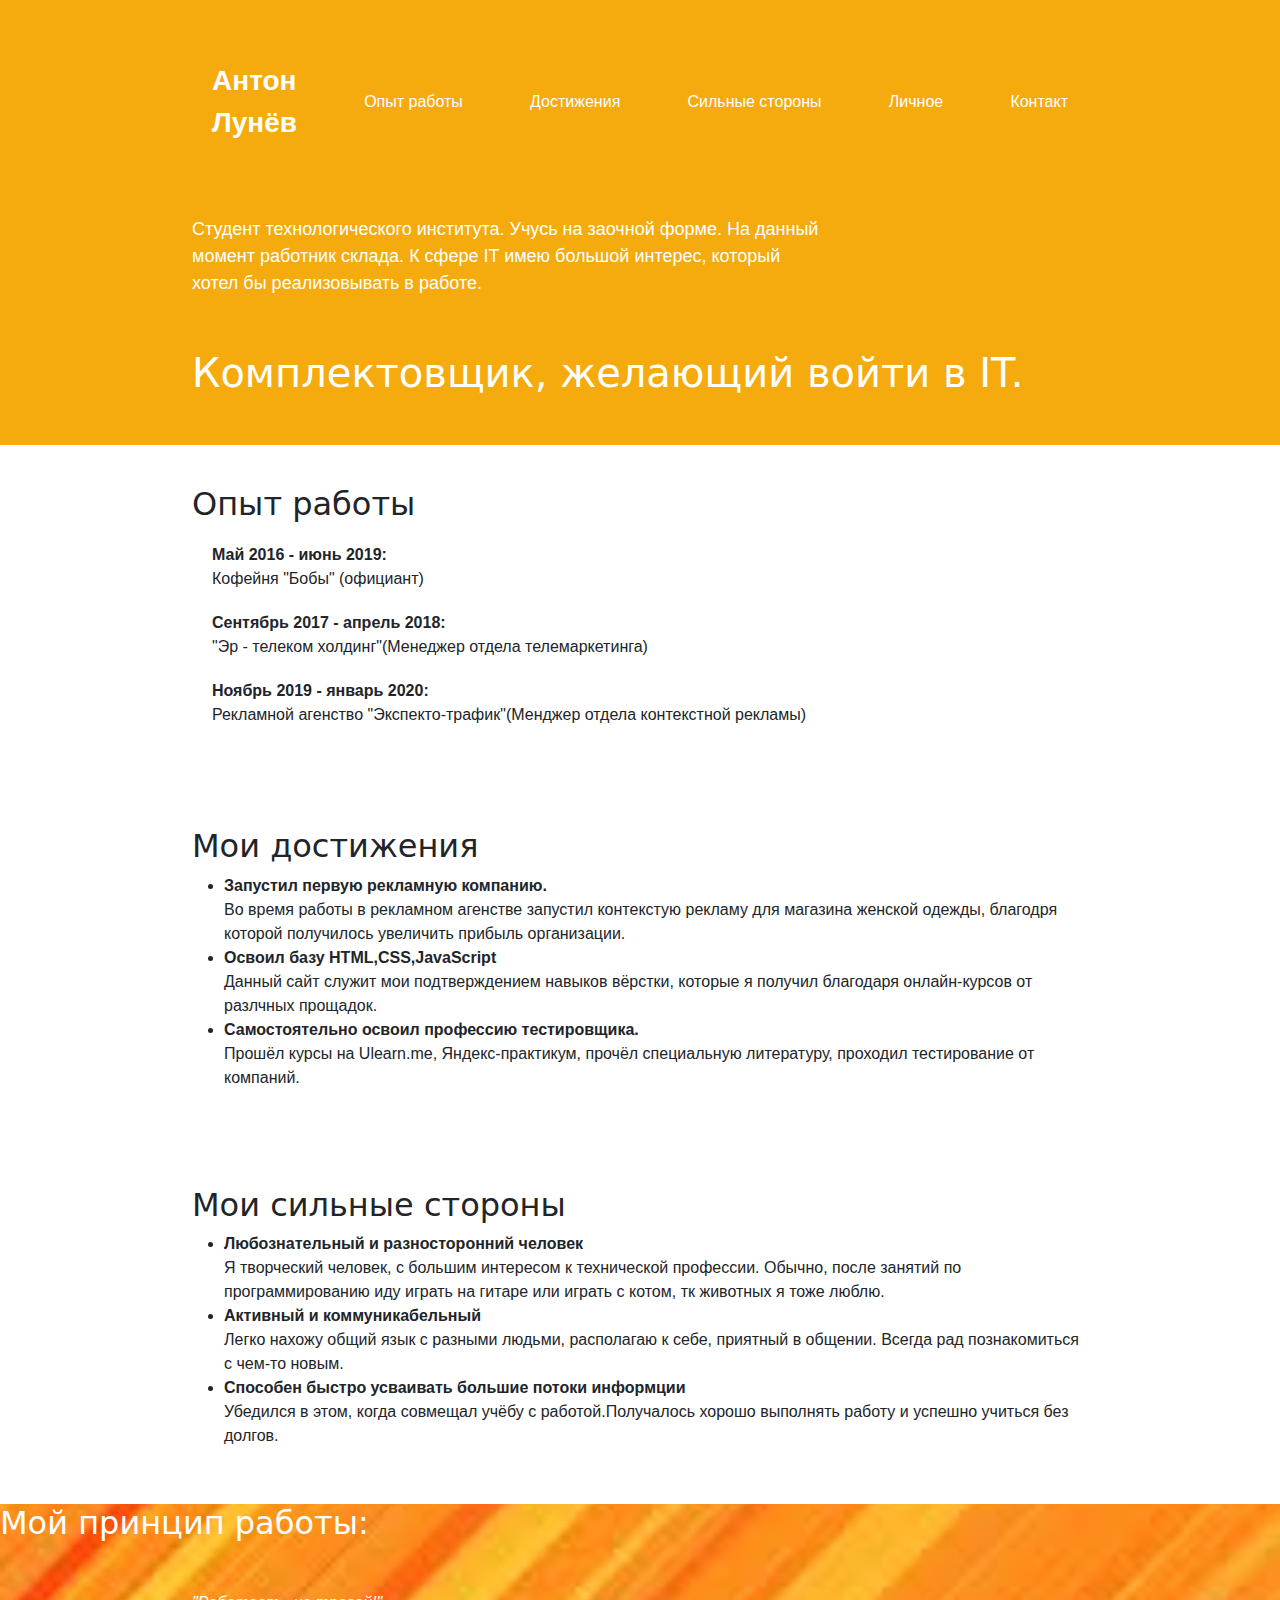
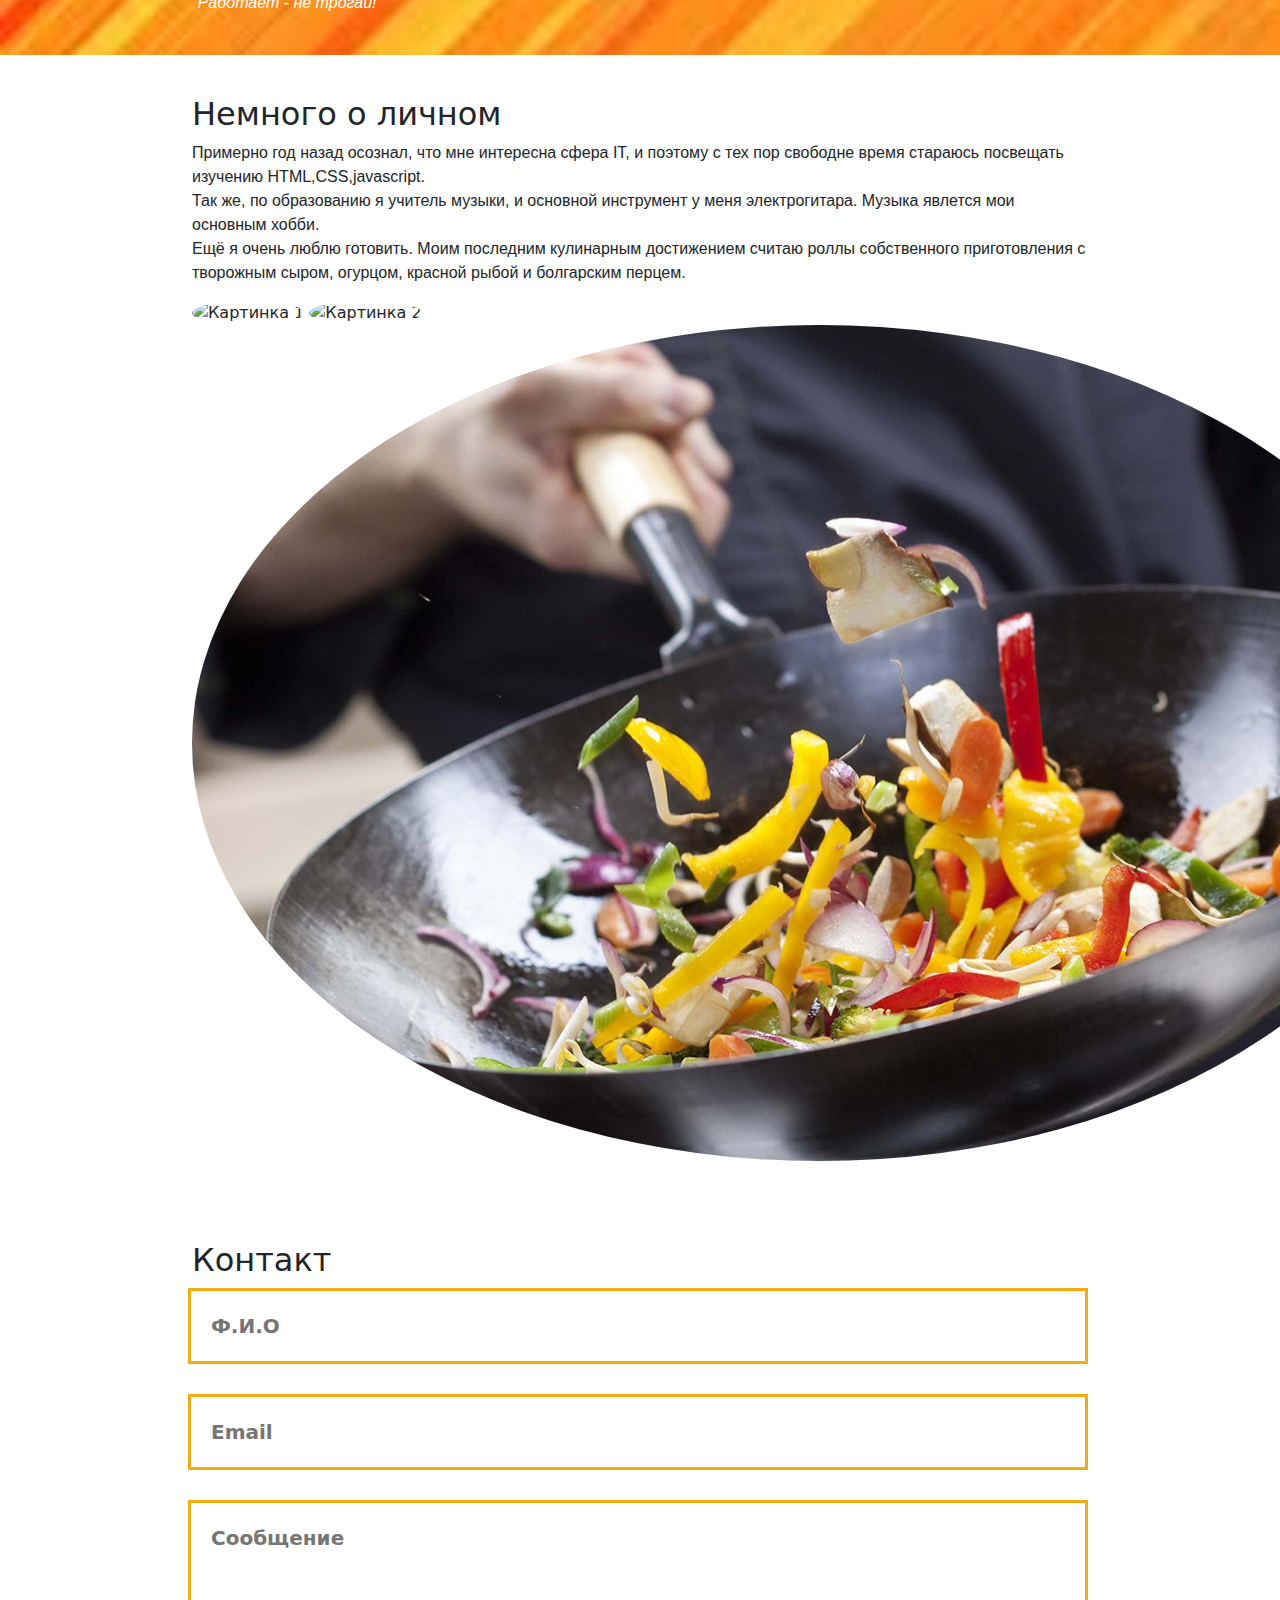
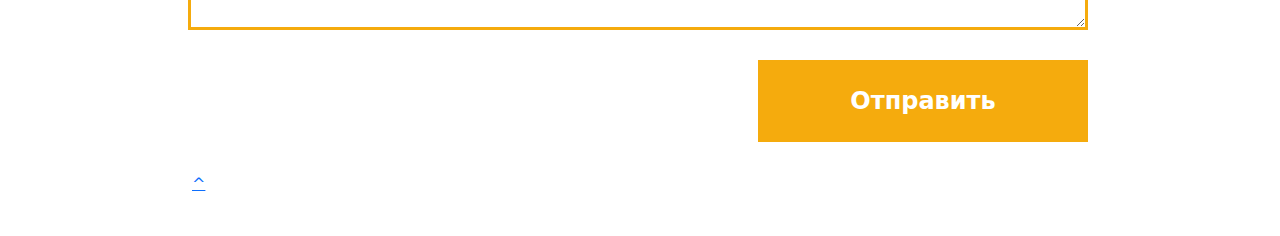
==== commit 9f86f80a: "bootstrap" ====
--- a/index.html
+++ b/index.html
@@ -3,10 +3,12 @@
 <head>
     <meta charset="UTF-8">
     <meta http-equiv="X-UA-Compatible" content="IE=edge">
-    <meta name="viewport" content="width=>, initial-scale=1.0">
+    <meta name="viewport" content="width=device-width, initial-scale=1.0">
     <title>First-site</title>
     <link rel="stylesheet" href="style.css">
+    <link rel="stylesheet" href="bootstrap.min.css">
     <script src="js/javascript.js"></script>
+    <script src="bootstrap.bundle.min.js"></script>
     <meta name="google-site-verification" content="OfiOQ6_JwQPDQnSleHDFaV7lTP_KojgXoTpH89TAR0A" />
 </head>
 <body>
@@ -138,5 +140,5 @@
     
 
 </body>
-google-site-verification: googlee768e3557bbb1211.html
+
 </html>
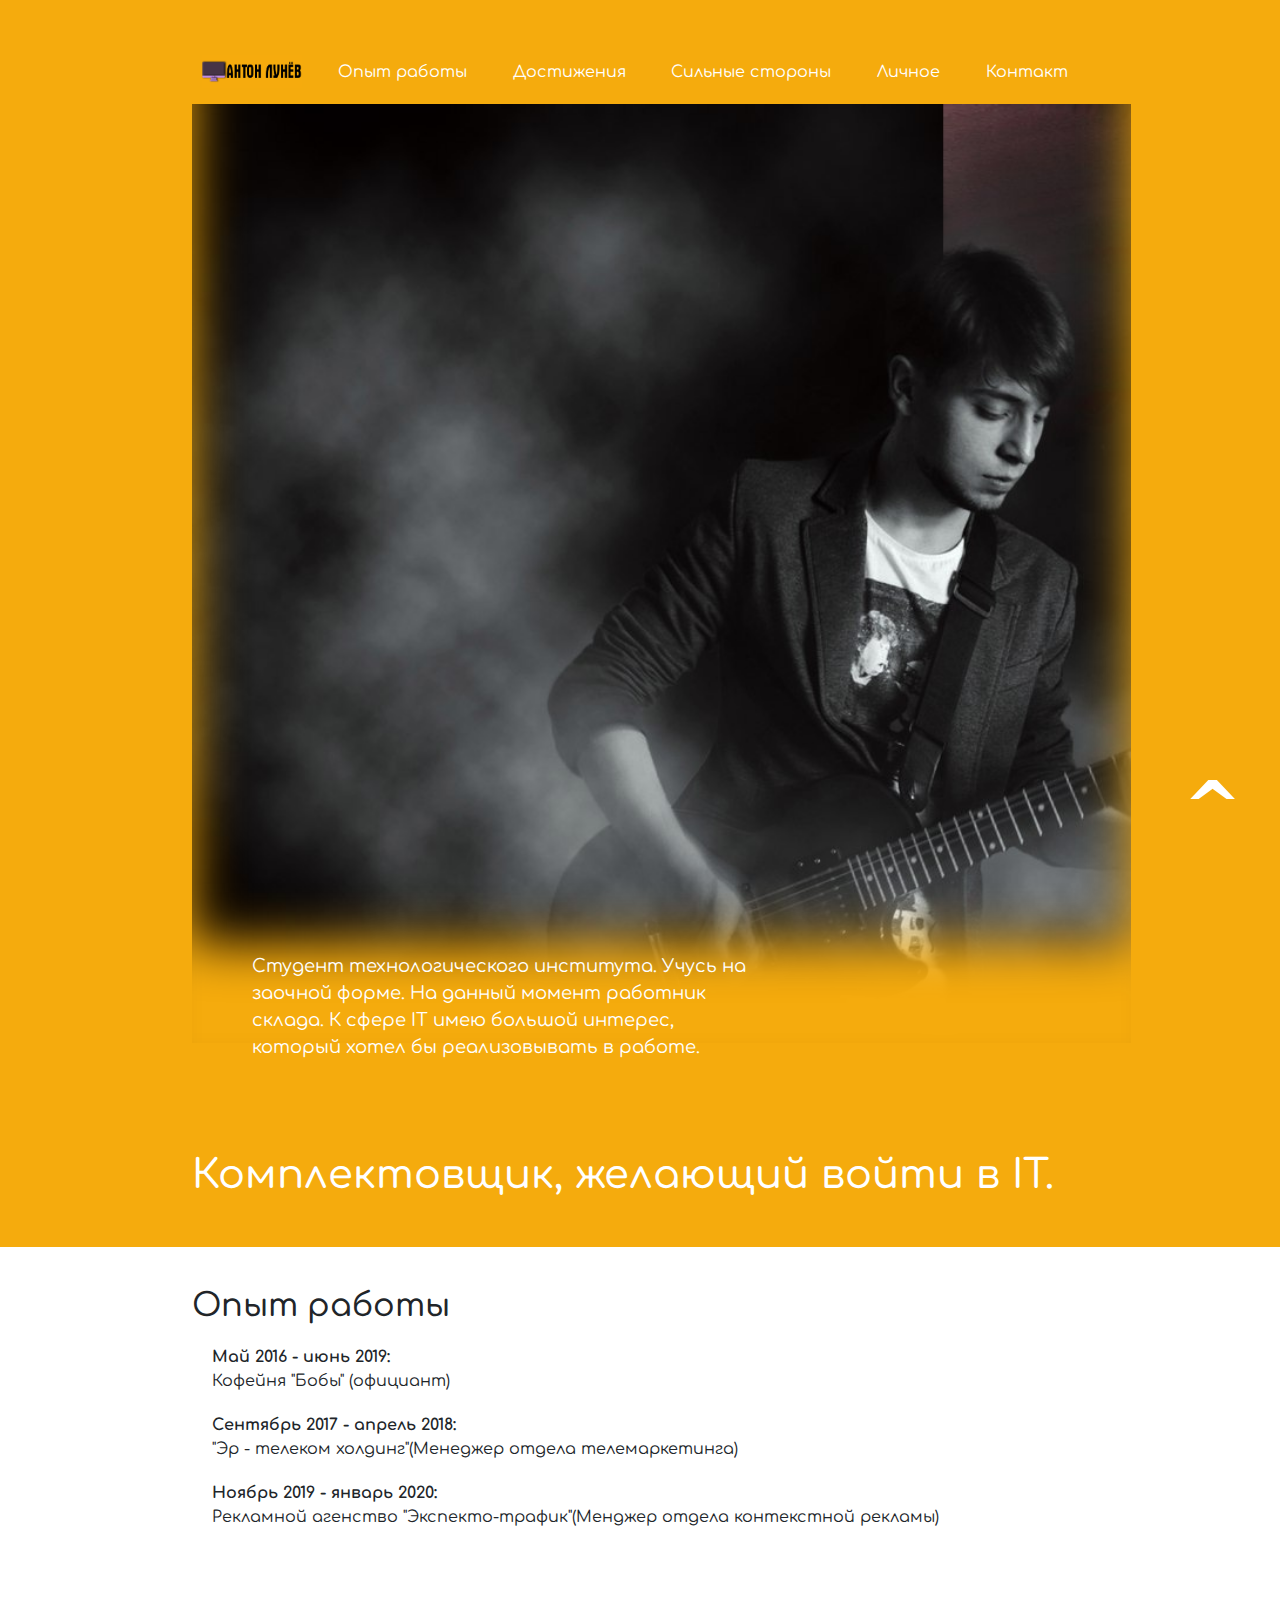
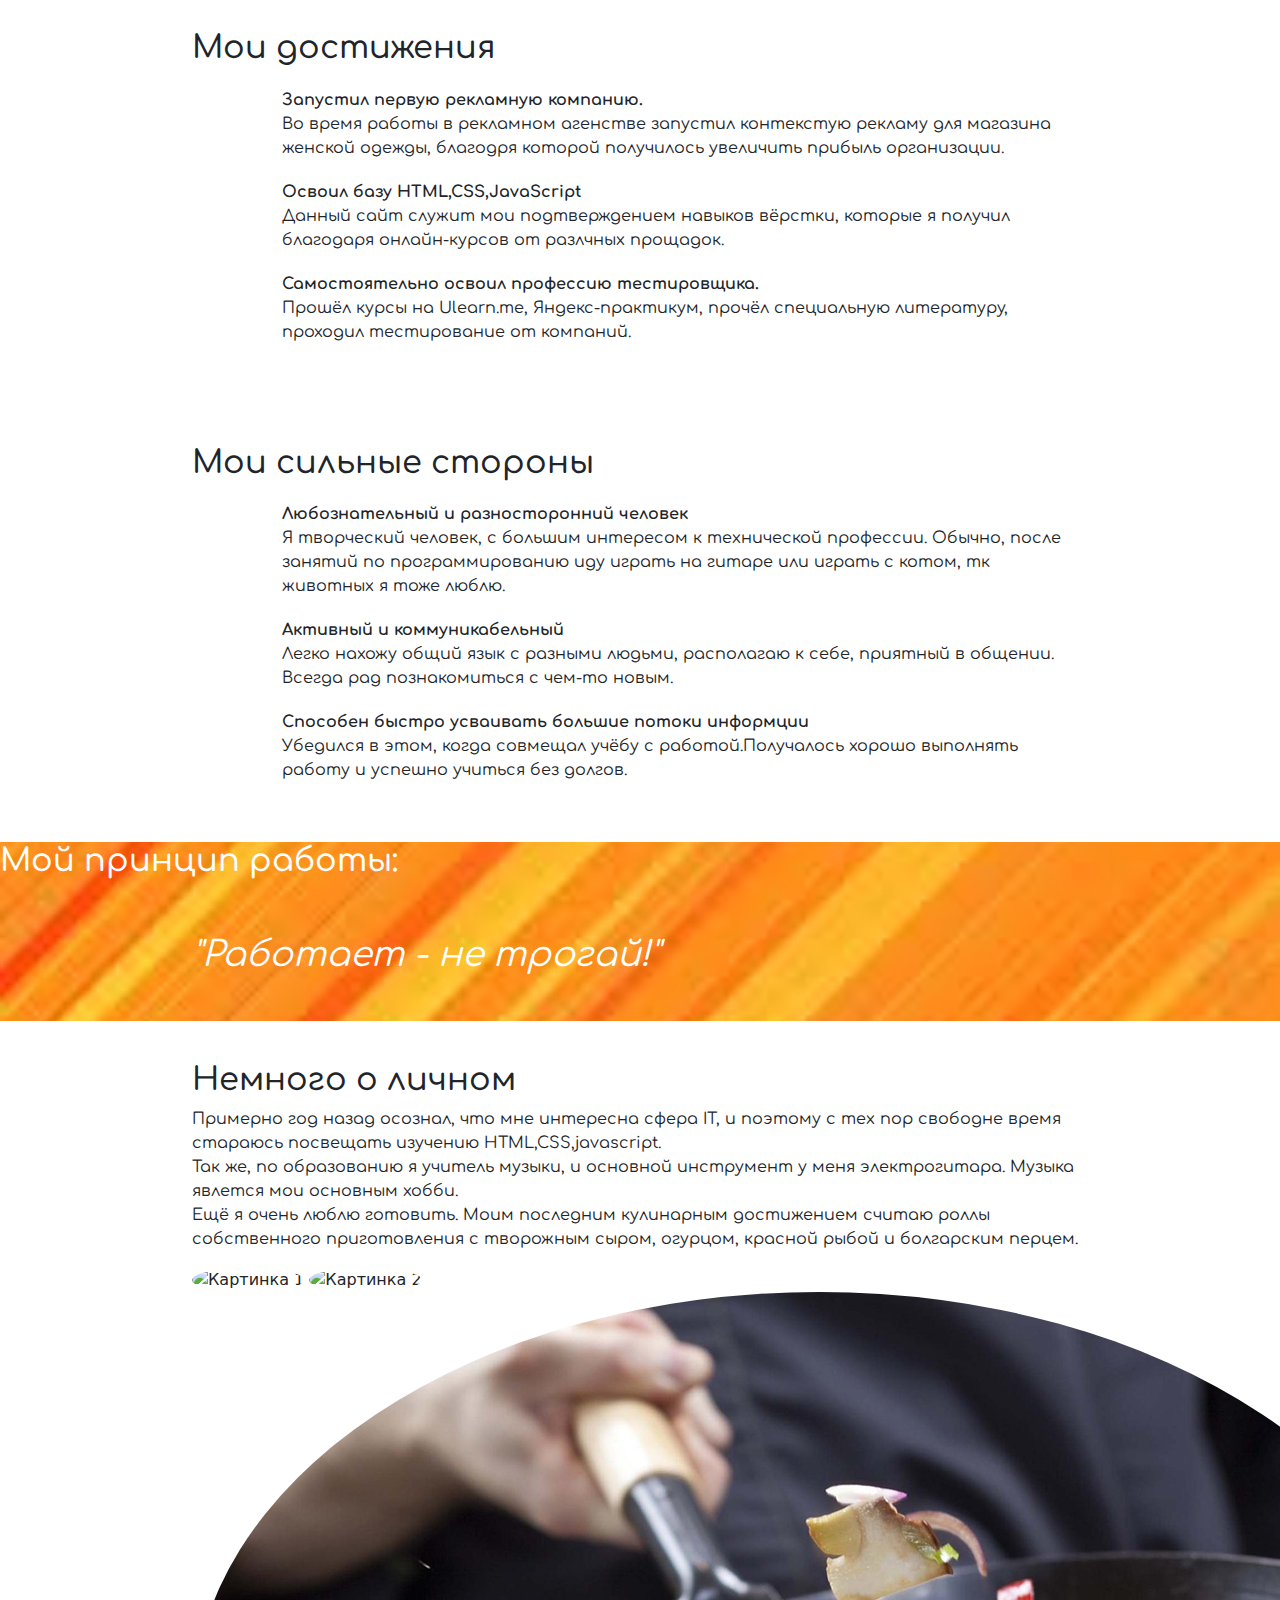
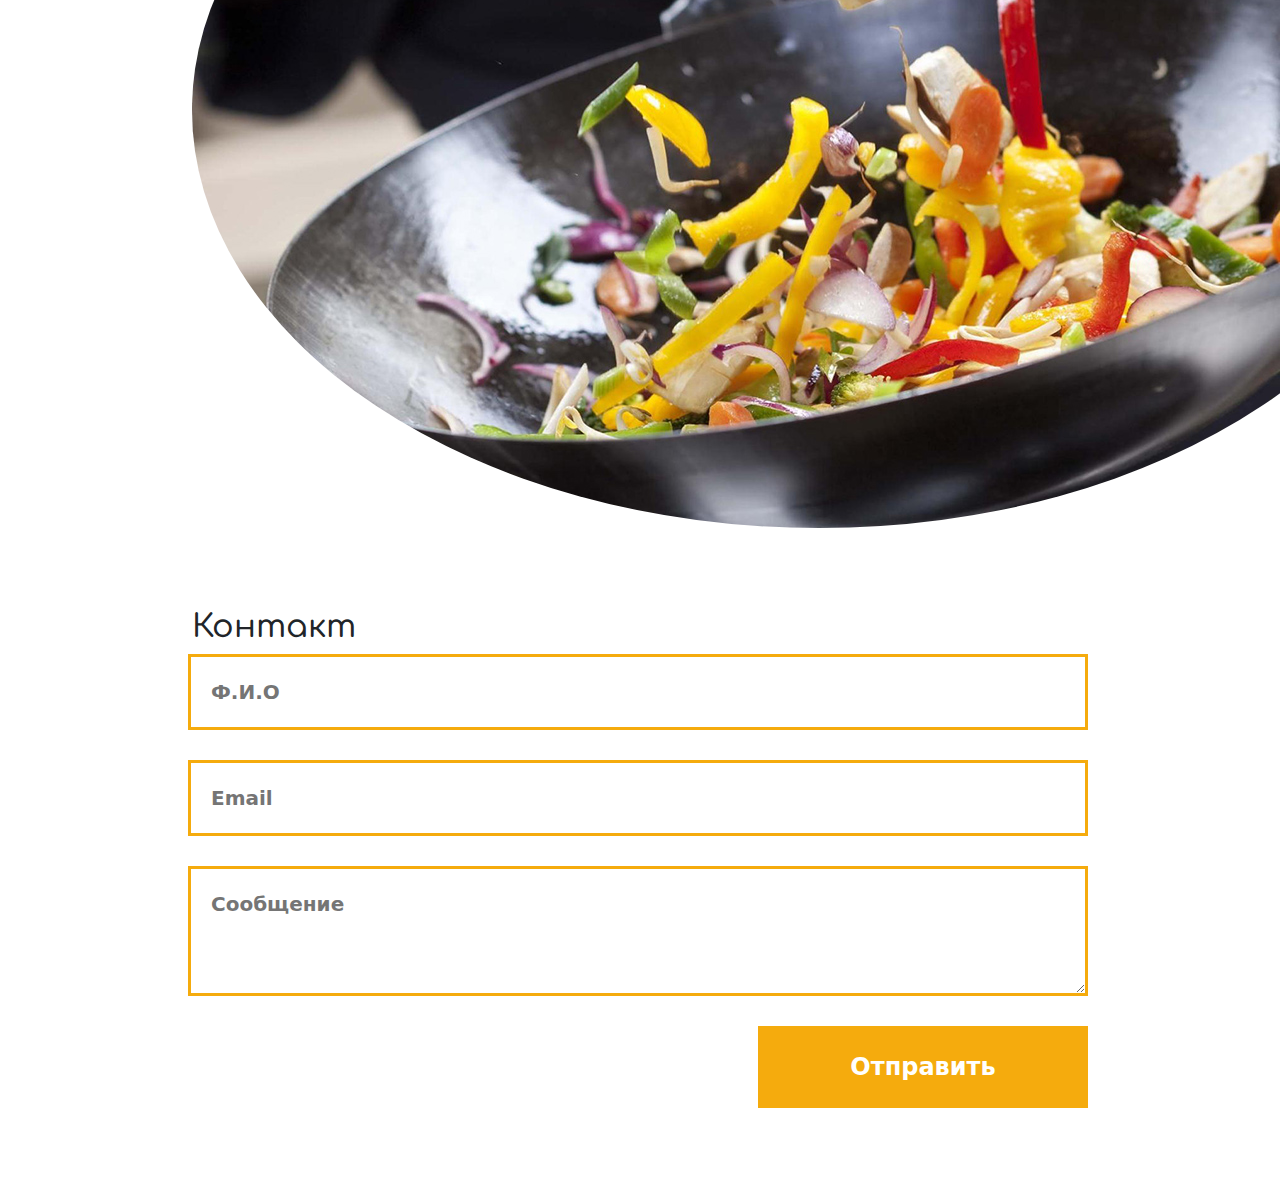
==== commit a48999bc: "add logo" ====
--- a/index.html
+++ b/index.html
@@ -1,5 +1,6 @@
 <!DOCTYPE html>
 <html lang="en">
+
 <head>
     <meta charset="UTF-8">
     <meta http-equiv="X-UA-Compatible" content="IE=edge">
@@ -10,65 +11,60 @@
     <script src="js/javascript.js"></script>
     <script src="bootstrap.bundle.min.js"></script>
     <meta name="google-site-verification" content="OfiOQ6_JwQPDQnSleHDFaV7lTP_KojgXoTpH89TAR0A" />
+    <link href="https://fonts.googleapis.com/css2?family=Comfortaa:wght@600&display=swap">
 </head>
+
 <body>
     <div>
-        <div class="purple">
+        <div class="purple ">
+
+
             <div class="block1">
-                
                 <ul class="name-text nav" id="navigation">
-                    <li>
-                        <span class="bold-text name-text size">Антон <br>Лунёв</span>
+                    <li class="logotip">
                     </li>
                     <li>
-                        <a href ="#experience">Опыт работы</a>
+                        <a href="#experience">Опыт работы</a>
                     </li>
                     <li>
-                        <a href ="#achievemnts">Достижения</a>
+                        <a href="#achievemnts">Достижения</a>
                     </li>
                     <li>
-                        <a href ="#strong">Сильные стороны</a>
+                        <a href="#strong">Сильные стороны</a>
                     </li>
                     <li>
-                        <a href ="#private">Личное</a>
+                        <a href="#private">Личное</a>
                     </li>
                     <li>
-                        <a href ="#contact">Контакт</a>
+                        <a href="#contact">Контакт</a>
                     </li>
                 </ul>
-                <!--<img class="pic" src = "заглавная.jpg" width="939 px" margin="auto"  alt="Прикольная фотография.">-->
                 <div class="logo"></div>
                 <p class="white-text  block1 parag text-overlap">Студент технологического института. Учусь на заочной форме. На данный момент работник склада. К сфере IT имею большой интерес, который хотел бы реализовывать в работе.</p>
                 <h1 class="white-text">Комплектовщик, желающий войти в IT.</h1>
             </div>
         </div>
 
-    
-    
-    <div class="block1" id="experience">
-        <h2>Опыт работы</h2>
 
-        <ol class="exp">
-            <li>
-                <b>Май 2016 - июнь 2019:</b> <br> 
-                Кофейня "Бобы" (официант)
-            </li>
-            <li>
-                <b>Cентябрь 2017 - апрель 2018:</b> <br>
-                "Эр - телеком холдинг"(Менеджер отдела телемаркетинга)
-            </li>
-            <li>
-                <b>Ноябрь 2019 - январь 2020:</b> <br>
-                Рекламной агенство "Экспекто-трафик"(Менджер отдела контекстной рекламы)
-            </li>
-        </ol>
+
+        <div class="block1" id="experience">
+            <h2>Опыт работы</h2>
+
+            <ol class="exp">
+                <li>
+                    <b>Май 2016 - июнь 2019:</b> <br> Кофейня "Бобы" (официант)
+                </li>
+                <li>
+                    <b>Cентябрь 2017 - апрель 2018:</b> <br> "Эр - телеком холдинг"(Менеджер отдела телемаркетинга)
+                </li>
+                <li>
+                    <b>Ноябрь 2019 - январь 2020:</b> <br> Рекламной агенство "Экспекто-трафик"(Менджер отдела контекстной рекламы)
+                </li>
+            </ol>
         </div>
-        
+
         <div class="block1" id="achievemnts">
             <h2>Мои достижения</h2>
-      
-                
-
             <ul class="strp">
                 <li>
                     <b>Запустил первую рекламную компанию.</b>
@@ -78,67 +74,56 @@
                     <b>Освоил базу HTML,CSS,JavaScript</b>
                     <br>Данный сайт служит мои подтверждением навыков вёрстки, которые я получил благодаря онлайн-курсов от разлчных прощадок.
                 </li>
-                <li> 
+                <li>
                     <b>Самостоятельно освоил профессию тестировщика.</b>
-                    <br>Прошёл курсы на Ulearn.me, Яндекс-практикум, прочёл специальную литературу, проходил тестирование от компаний. 
+                    <br>Прошёл курсы на Ulearn.me, Яндекс-практикум, прочёл специальную литературу, проходил тестирование от компаний.
                 </li>
             </ul>
-        </div>    
-    
+        </div>
+
         <div class="block1 " id="strong">
             <h2>Мои сильные стороны</h2>
-
             <ul class="strp">
                 <li>
-                    <b>Любознательный и разносторонний человек</b> 
-                    <br>Я творческий человек, с большим интересом к технической профессии. Обычно, после занятий по программированию иду играть на гитаре или играть с котом, тк животных я тоже люблю. 
+                    <b>Любознательный и разносторонний человек</b>
+                    <br>Я творческий человек, с большим интересом к технической профессии. Обычно, после занятий по программированию иду играть на гитаре или играть с котом, тк животных я тоже люблю.
                 </li>
                 <li>
-                   <b> Активный и коммуникабельный</b>
-                   <br>Легко нахожу общий язык с разными людьми, располагаю к себе, приятный в общении. Всегда рад познакомиться с чем-то новым. 
+                    <b> Активный и коммуникабельный</b>
+                    <br>Легко нахожу общий язык с разными людьми, располагаю к себе, приятный в общении. Всегда рад познакомиться с чем-то новым.
                 </li>
                 <li>
-                   <b> Способен быстро усваивать большие потоки информции</b>
-                   <br> Убедился в этом, когда совмещал учёбу с работой.Получалось хорошо выполнять работу и успешно учиться без долгов.  
+                    <b> Способен быстро усваивать большие потоки информции</b>
+                    <br> Убедился в этом, когда совмещал учёбу с работой.Получалось хорошо выполнять работу и успешно учиться без долгов.
                 </li>
             </ul>
-        </div>    
-    <div class="hand-img white-text">
-        
+        </div>
+
+        <div class="hand-img white-text">
             <h2>Мой принцип работы:</h2>
-            <p class="block1" id="diviz" ><i>"Работает - не трогай!"</i></p>
-        
+            <p class="block1" id="diviz"><i>"Работает - не трогай!"</i></p>
+        </div>
+
+        <div class="block1 pic" id="private">
+            <h2>Немного о личном</h2>
+            <p>Примерно год назад осознал, что мне интересна сфера IT, и поэтому с тех пор свободне время стараюсь посвещать изучению HTML,CSS,javascript.
+                </br>Так же, по образованию я учитель музыки, и основной инструмент у меня электрогитара. Музыка явлется мои основным хобби.
+                </br>Ещё я очень люблю готовить. Моим последним кулинарным достижением считаю роллы собственного приготовления с творожным сыром, огурцом, красной рыбой и болгарским перцем.</p>
+            <img class="radius" src="увлечение 1.jpg" alt="Картинка 1">
+            <img class="radius" src="увлечение 2.jpg" alt="Картинка 2">
+            <img class="radius" src="увлечение 3.jpg" alt="Картинка 3">
+        </div>
+        <div class="block1 " id="contact">
+            <h2>Контакт</h2>
+            <form action="/" method="POST" id="contact-form">
+                <input type="text" id="fio" name="FIO" placeholder="Ф.И.О">
+                <input type="email" id="email" name="email" placeholder="Email">
+                <textarea name="message" placeholder="Сообщение"></textarea>
+                <input class="btn-success" type="button" name="Submit" id="Submit" onclick="obrab()" value="Отправить">
+            </form>
+            <a id="gotop" href="#navigation">^</a>
+        </div>
     </div>
-    <div class="block1 pic" id="private">
-    <h2>Немного о личном</h2>
-
-    <p>Примерно год назад осознал, что мне интересна сфера IT, и поэтому с тех пор свободне время стараюсь посвещать изучению HTML,CSS,javascript.
-        <br>Так же, по образованию я учитель музыки, и основной инструмент у меня электрогитара. Музыка явлется мои основным хобби. 
-        <br>Ещё я очень люблю готовить. Моим последним кулинарным достижением считаю роллы собственного приготовления с творожным сыром, огурцом, красной рыбой и болгарским перцем.</p>
-        
-            <img class="radius" src = "увлечение 1.jpg"  alt="Картинка 1">
-            <img class="radius" src = "увлечение 2.jpg"  alt="Картинка 2">
-            <img class="radius" src = "увлечение 3.jpg"  alt="Картинка 3">
-            
-    </div>
-        <div class="block1 " id="contact">   
-            <h2>Контакт</h2>    
-                <form action="/" method="POST" id="contact-form">
-                    <input  type="text" id="fio" name="FIO" placeholder="Ф.И.О">
-                    <input type="email" id="email" name="email" placeholder="Email">
-                    <textarea name="message" placeholder="Сообщение"></textarea>
-                    <input  type="button" name="Submit" id="Submit" onclick="obrab()" value="Отправить">
-                    
-                </form>
-            
-                <a id="gotop" href="#navigation">^</a>
-            
-        </div>
-        
-
-    </div>
-    
-
 </body>
 
-</html>
+</html>--- a/style.css
+++ b/style.css
@@ -1,14 +1,21 @@
-html, body, p {
+@import url('https://fonts.googleapis.com/css2?family=Comfortaa:wght@600&family=Pacifico&display=swap');
+html,
+body,
+p {
     padding: 0;
     margin: 0;
+    font-family: Comfortaa MS, Comfortaa, cursive;
 }
 
-p, li {
-    font-family: 'Segoe UI', Tahoma, Geneva, Verdana, sans-serif;
+p,
+li,
+h1,
+h2 {
+    font-family: Comfortaa MS, Comfortaa, cursive;
 }
 
 .bold-text {
-    font-weight: bold ;
+    font-weight: bold;
 }
 
 .name-text {
@@ -23,12 +30,15 @@
     color: white;
 }
 
+h1 {
+    margin-top: 0px;
+}
+
 .block1 {
-    width: 70%; 
+    width: 70%;
     margin: auto;
     padding-top: 40px;
     padding-bottom: 40px;
-    
 }
 
 .nav {
@@ -51,15 +61,14 @@
 .nav li a {
     text-decoration: none;
     color: white;
-    
 }
 
 .exp {
     list-style: none;
-    
     padding: 0;
     margin: 0;
 }
+
 .exp li {
     margin: 20px;
 }
@@ -69,12 +78,17 @@
     margin-left: auto;
     margin-right: auto
 }
-.achiev {
-    list-style-image:
+
+.strp {
+    list-style: none;
+    padding: 0px;
+    margin: 20px 0;
 }
 
-.strp {
-    list-style-image:url("./1.png")
+.strp li {
+    background: url("./1.png") no-repeat left center;
+    padding-left: 70px;
+    margin: 20px;
 }
 
 .princ {
@@ -98,35 +112,81 @@
 }
 
 .radius {
-    border-radius: 58%;   
+    border-radius: 58%;
 }
 
 #contact-form {
     display: flex;
     align-items: flex-end;
-    flex-direction: column;  
+    flex-direction: column;
 }
 
-#contact-form input, #contact-form textarea {
+#contact-form input,
+#contact-form textarea {
     padding: 20px;
     margin-bottom: 30px;
     font-size: 20px;
     outline: none;
     width: 900px;
     border: none;
-    border: 3px solid  rgb(245, 171, 13);
+    border: 3px solid rgb(245, 171, 13);
     font-weight: bold;
 }
 
 textarea {
     font-family: 'Segoe UI', Tahoma, Geneva, Verdana, sans-serif;
-    height: 130px;   
+    height: 130px;
 }
 
 input#Submit {
     width: 330px;
     cursor: pointer;
-    background:  rgb(245, 171, 13);
+    background: rgb(245, 171, 13);
     color: white;
     font-size: 24px;
+}
+
+#gotop {
+    text-decoration: none;
+    display: inline-block;
+    height: 75px;
+    width: 75px;
+    background: rgb(245, 171, 13);
+    color: white;
+    font-size: 70px;
+    font-weight: bold;
+    text-align: center;
+    position: fixed;
+    bottom: 70px;
+    right: 30px;
+}
+
+.logo {
+    width: 939px;
+    height: 939px;
+    background-image: url("./заглавная.jpg");
+    background-size: cover;
+    box-shadow: 0px -100px 50px 0px rgb(245, 171, 13) inset;
+}
+
+.text-overlap {
+    position: relative;
+    padding: 0px 60px;
+    top: -90px;
+    margin: 0px;
+}
+
+#diviz {
+    font-size: 35px;
+}
+
+.logotip {
+    background-image: url("./logotip.png");
+    background-repeat: no-repeat;
+    /*background-position: -100px -500px;*/
+    background-size: contain;
+    width: 100px;
+    height: 35px;
+    float: left;
+    margin: 60px;
 }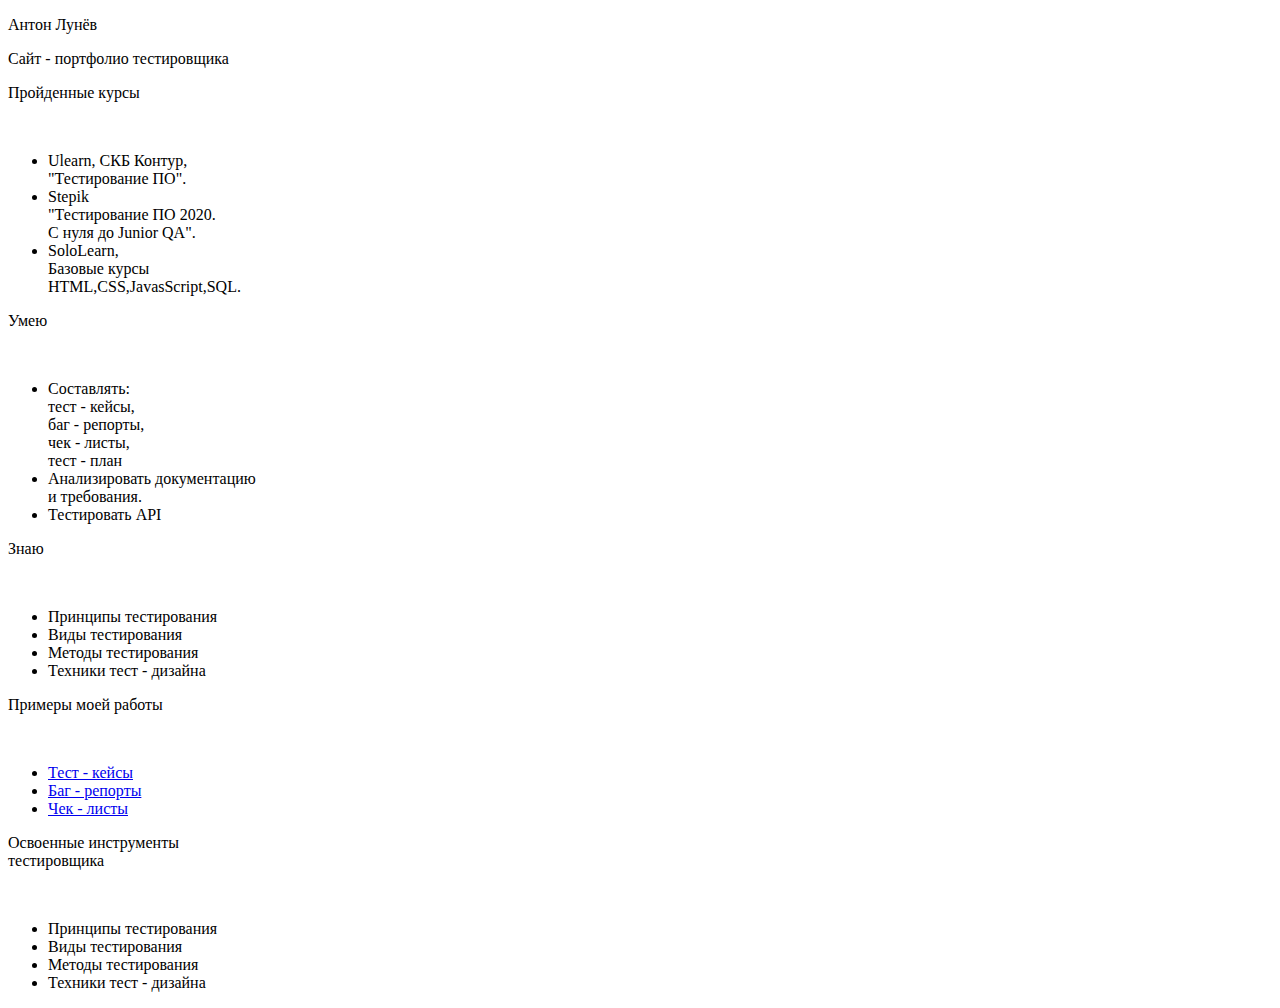
==== commit 72735f00: "Update index.html" ====
--- a/index.html
+++ b/index.html
@@ -5,125 +5,64 @@
     <meta charset="UTF-8">
     <meta http-equiv="X-UA-Compatible" content="IE=edge">
     <meta name="viewport" content="width=device-width, initial-scale=1.0">
-    <title>First-site</title>
-    <link rel="stylesheet" href="style.css">
-    <link rel="stylesheet" href="bootstrap.min.css">
-    <script src="js/javascript.js"></script>
-    <script src="bootstrap.bundle.min.js"></script>
-    <meta name="google-site-verification" content="OfiOQ6_JwQPDQnSleHDFaV7lTP_KojgXoTpH89TAR0A" />
-    <link href="https://fonts.googleapis.com/css2?family=Comfortaa:wght@600&display=swap">
+    <title>AntonLunyov-resume</title>
+    <link rel="stylesheet" type="text/css" href="/styles.css"  />
 </head>
 
 <body>
-    <div>
-        <div class="purple ">
-
-
-            <div class="block1">
-                <ul class="name-text nav" id="navigation">
-                    <li class="logotip">
-                    </li>
-                    <li>
-                        <a href="#experience">Опыт работы</a>
-                    </li>
-                    <li>
-                        <a href="#achievemnts">Достижения</a>
-                    </li>
-                    <li>
-                        <a href="#strong">Сильные стороны</a>
-                    </li>
-                    <li>
-                        <a href="#private">Личное</a>
-                    </li>
-                    <li>
-                        <a href="#contact">Контакт</a>
-                    </li>
-                </ul>
-                <div class="logo"></div>
-                <p class="white-text  block1 parag text-overlap">Студент технологического института. Учусь на заочной форме. На данный момент работник склада. К сфере IT имею большой интерес, который хотел бы реализовывать в работе.</p>
-                <h1 class="white-text">Комплектовщик, желающий войти в IT.</h1>
-            </div>
+    <div class="znania">
+        <div class="up">
+            <p>Антон Лунёв</p>
         </div>
-
-
-
-        <div class="block1" id="experience">
-            <h2>Опыт работы</h2>
-
-            <ol class="exp">
-                <li>
-                    <b>Май 2016 - июнь 2019:</b> <br> Кофейня "Бобы" (официант)
-                </li>
-                <li>
-                    <b>Cентябрь 2017 - апрель 2018:</b> <br> "Эр - телеком холдинг"(Менеджер отдела телемаркетинга)
-                </li>
-                <li>
-                    <b>Ноябрь 2019 - январь 2020:</b> <br> Рекламной агенство "Экспекто-трафик"(Менджер отдела контекстной рекламы)
-                </li>
-            </ol>
+        <div class="up1">
+            <p>Сайт - портфолио тестировщика</p>
         </div>
-
-        <div class="block1" id="achievemnts">
-            <h2>Мои достижения</h2>
-            <ul class="strp">
-                <li>
-                    <b>Запустил первую рекламную компанию.</b>
-                    <br>Во время работы в рекламном агенстве запустил контекстую рекламу для магазина женской одежды, благодря которой получилось увеличить прибыль организации.
-                </li>
-                <li>
-                    <b>Освоил базу HTML,CSS,JavaScript</b>
-                    <br>Данный сайт служит мои подтверждением навыков вёрстки, которые я получил благодаря онлайн-курсов от разлчных прощадок.
-                </li>
-                <li>
-                    <b>Самостоятельно освоил профессию тестировщика.</b>
-                    <br>Прошёл курсы на Ulearn.me, Яндекс-практикум, прочёл специальную литературу, проходил тестирование от компаний.
-                </li>
+        <div class="line">
+            <p class="Skills">Пройденные курсы</p>
+            <img class="pic" src="skil1.png" alt="">
+            <ul class="textSkills">
+                <li>Ulearn, СКБ Контур,<br>"Тестирование ПО".</li>
+                <li>Stepik<br> "Тестирование ПО 2020.<br> С нуля до Junior QA".</li>
+                <li>SoloLearn,<br>Базовые курсы <br>HTML,CSS,JavasScript,SQL.</li>
             </ul>
         </div>
-
-        <div class="block1 " id="strong">
-            <h2>Мои сильные стороны</h2>
-            <ul class="strp">
-                <li>
-                    <b>Любознательный и разносторонний человек</b>
-                    <br>Я творческий человек, с большим интересом к технической профессии. Обычно, после занятий по программированию иду играть на гитаре или играть с котом, тк животных я тоже люблю.
-                </li>
-                <li>
-                    <b> Активный и коммуникабельный</b>
-                    <br>Легко нахожу общий язык с разными людьми, располагаю к себе, приятный в общении. Всегда рад познакомиться с чем-то новым.
-                </li>
-                <li>
-                    <b> Способен быстро усваивать большие потоки информции</b>
-                    <br> Убедился в этом, когда совмещал учёбу с работой.Получалось хорошо выполнять работу и успешно учиться без долгов.
-                </li>
+        <div class="line">
+            <p class="Skills">Умею</p>
+            <img class="pic" src="skil1.png" alt="">
+            <ul class="textSkills">
+                <li>Составлять:<br> тест - кейсы,<br>баг - репорты,<br>чек - листы,<br>тест - план</li>
+                <li>Анализировать документацию<br> и требования.</li>
+                <li>Тестировать API</li>
             </ul>
         </div>
-
-        <div class="hand-img white-text">
-            <h2>Мой принцип работы:</h2>
-            <p class="block1" id="diviz"><i>"Работает - не трогай!"</i></p>
+        <div class="line">
+            <p class="Skills">Знаю</p>
+            <img class="pic" src="skil1.png" alt="">
+            <ul class="textSkills">
+                <li>Принципы тестирования</li>
+                <li>Виды тестирования</li>
+                <li>Методы тестирования</li>
+                <li>Техники тест - дизайна</li>
+            </ul>
         </div>
-
-        <div class="block1 pic" id="private">
-            <h2>Немного о личном</h2>
-            <p>Примерно год назад осознал, что мне интересна сфера IT, и поэтому с тех пор свободне время стараюсь посвещать изучению HTML,CSS,javascript.
-                </br>Так же, по образованию я учитель музыки, и основной инструмент у меня электрогитара. Музыка явлется мои основным хобби.
-                </br>Ещё я очень люблю готовить. Моим последним кулинарным достижением считаю роллы собственного приготовления с творожным сыром, огурцом, красной рыбой и болгарским перцем.</p>
-            <img class="radius" src="увлечение 1.jpg" alt="Картинка 1">
-            <img class="radius" src="увлечение 2.jpg" alt="Картинка 2">
-            <img class="radius" src="увлечение 3.jpg" alt="Картинка 3">
+        <div class="line">
+            <p class="Skills">Примеры моей работы</p>
+            <img class="pic" src="skil1.png" alt="">
+            <ul class="textSkills">
+                <li><a href="https://drive.google.com/drive/folders/10r6wapWFS6_--1gcc_HpNNKg0qmBbBPT?usp=sharing">Тест - кейсы</a></li>
+                <li><a href="https://drive.google.com/drive/folders/1bUbPBTKRls79IYQE5KDoBl9WIpiq5nTT?usp=sharing">Баг - репорты</a></li>
+                <li><a href="https://drive.google.com/drive/folders/1bX5Vlk_a5aLdJU6QNaTi1t7nu9K-WiRz?usp=sharing">Чек - листы</a></li>
+            </ul>
         </div>
-        <div class="block1 " id="contact">
-            <h2>Контакт</h2>
-            <form action="/" method="POST" id="contact-form">
-                <input type="text" id="fio" name="FIO" placeholder="Ф.И.О">
-                <input type="email" id="email" name="email" placeholder="Email">
-                <textarea name="message" placeholder="Сообщение"></textarea>
-                <input class="btn-success" type="button" name="Submit" id="Submit" onclick="obrab()" value="Отправить">
-            </form>
-            <a id="gotop" href="#navigation">^</a>
+        <div class="line">
+            <p class="Skills">Освоенные инструменты <br>тестировщика</p>
+            <img class="pic" src="skil1.png" alt="">
+            <ul class="textSkills">
+                <li>Принципы тестирования</li>
+                <li>Виды тестирования</li>
+                <li>Методы тестирования</li>
+                <li>Техники тест - дизайна</li>
+            </ul>
         </div>
     </div>
 </body>
-
-</html>